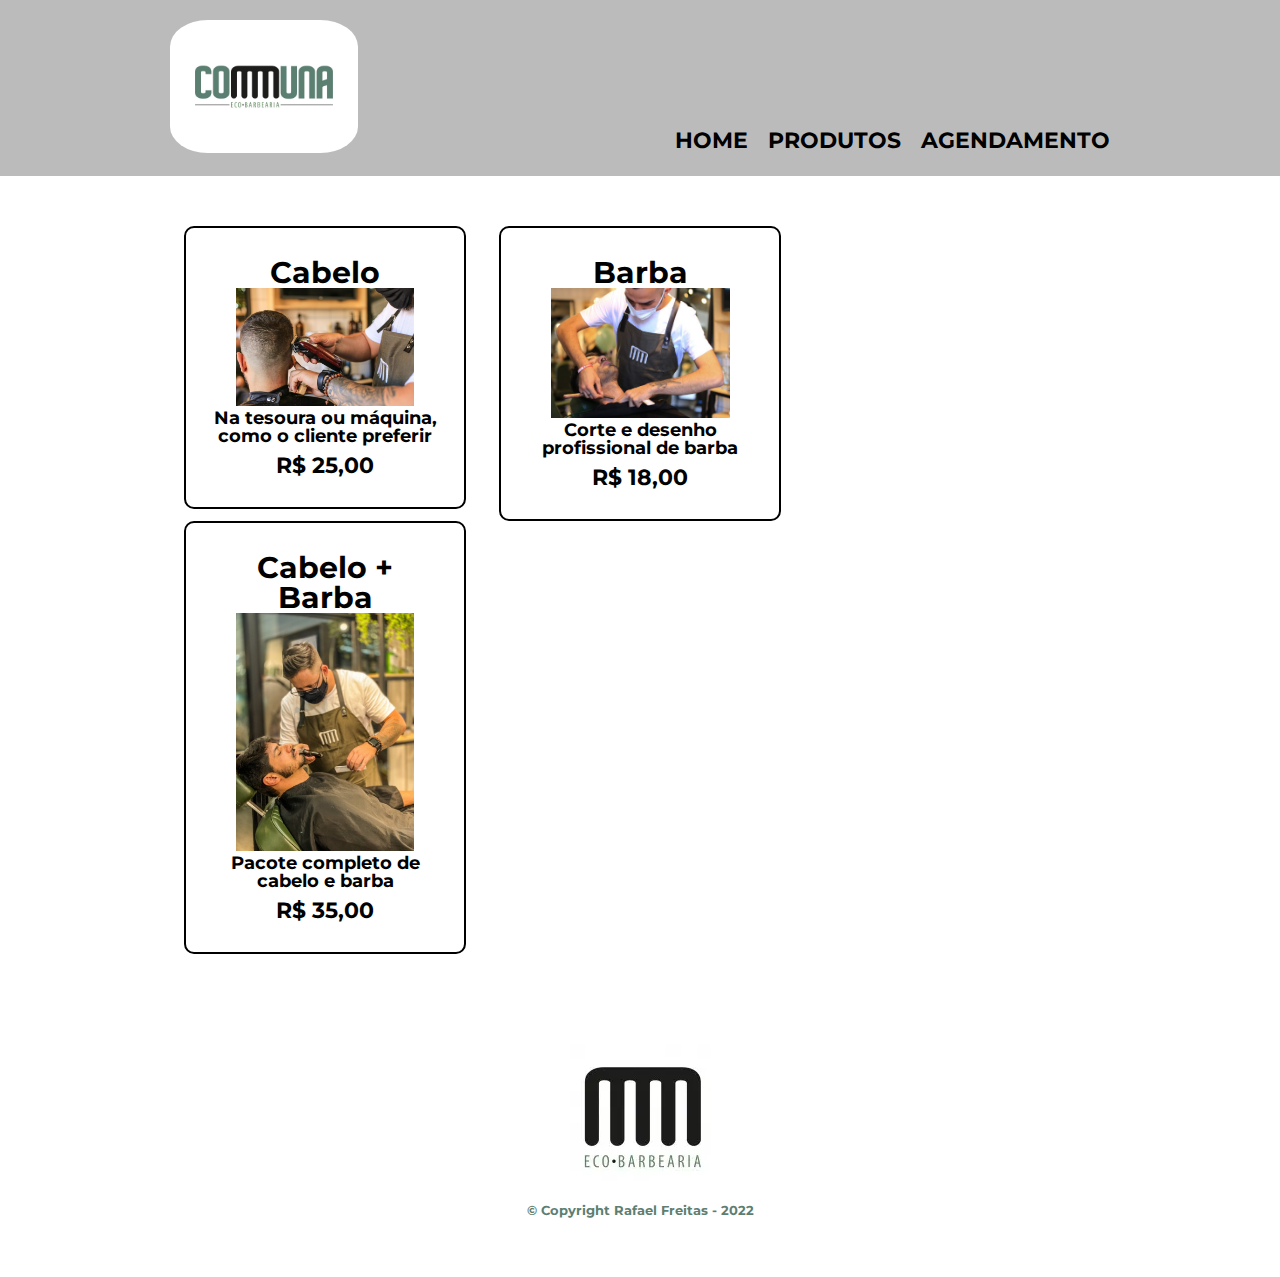
==== produtos.html @ 4d16063d "Added flex box to section 'Sobre a Comuna Ecobarbearia' to improve the position of the text in relat" ====
<!DOCTYPE html>
<html lang="pt-br">
    <head>
        <meta charset="UTF-8">
        <title>Produtos - Comuna Ecobarbearia</title>
        <link rel="stylesheet" href="reset.css">
        <link rel="stylesheet" href="style.css">
        <link rel="preconnect" href="https://fonts.googleapis.com">
        <link rel="preconnect" href="https://fonts.gstatic.com" crossorigin>
        <link href="https://fonts.googleapis.com/css2?family=Montserrat:wght@100&display=swap" rel="stylesheet">
    </head>
    <body>
        <header>
            <div class="caixa">
                <h1><img src="logo-1.jpg" class="logoprincipal"></h1>
                <nav>
                    <ul>
                        <li><a href="index.html">Home</a></li>
                        <li><a href="produtos.html">Produtos</a></li>
                        <li><a href="https://avec.app/comunabarbearia/">Agendamento</a></li>
                    </ul>
                </nav>
            </div>
        </header>

        <main>
            <ul class="produtos">
                <li>
                    <h2>Cabelo</h2>
                    <img src="barbeiro.png" class="produtospic">
                    <p class="produto-descricao">Na tesoura ou máquina, como o cliente preferir</p>
                    <p class="produto-preco">R$ 25,00</p>
                </li>
                <li>
                    <h2>Barba</h2>
                    <img src="barbeiro-3.png" class="produtospic"> 
                    <p class="produto-descricao">Corte e desenho profissional de barba</p>
                    <p class="produto-preco">R$ 18,00</p>
                </li>
                <li>
                    <h2>Cabelo + Barba</h2>
                    <img src="barbeiro-2.png" class="produtospic">
                    <p class="produto-descricao">Pacote completo de cabelo e barba</p>
                    <p class="produto-preco">R$ 35,00</p>
                </li>
            </ul>
        </main>
        <footer>
            <img src="logo-2.png">
            <p class="copyright">&copy; Copyright Rafael Freitas - 2022</p>
        </footer>
    </body>
</html>
---- style.css ----
body {
    font-family: 'Montserrat', sans-serif;
    font-weight: bolder;
}

header {
    background-color: #BBBBBB;
    padding: 20px 0;
}

.caixa{
    position: relative;
    width: 940px;
    margin: 0 auto;
}

.logoprincipal {
    width: 20%;
    border-radius: 20%;
}

nav {
    position: absolute;
    top: 110px;
    right: 0px;
}

nav li{
    display: inline;
    margin: 0 0 0 15px;
}

nav a{
    text-transform: uppercase;
    color: #000000;
    font-weight: bold;
    font-size: 22px;
    text-decoration: none;
}

nav a:hover{
    color: #C78C19;
    text-decoration: underline;
}

.produtos{
    width: 940px;
    margin: 0 auto;
    padding: 50px 0;
}

.produtospic {
    width: 75%;
}

.produtos li{
    display: inline-block;
    text-align: center;
    width: 30%;
    vertical-align: top;
    margin: 0 1.5%;
    padding: 30px 20px;
    box-sizing: border-box;
    border: 2px solid #000000;
    border-radius: 10px;
}

.produtos li:hover{
    border-color: #C78C19;
}

.produtos li:active{
    border-color: #088C19;
}

.produtos li:hover h2{
    font-size: 34px;
}

.produtos h2{
    font-size: 30px;
    font-weight: bold;
}

.produto-descricao{
    font-size: 18px;
}

.produto-preco{
    font-size: 22px;
    font-weight: bold;
    margin-top: 10px;
}

footer {
    text-align: center;
    background: url(bg.jpg);
    padding: 40px 0;
}

.copyright {
    color: #5d7e71;
    font-size: 13px;
    margin: 20px 0;
}

form {
    margin: 40px 0;
}

form label, form legend {
    display: block;
    font-size: 20px;
    margin: 0 0 10px;
}

.input-padrao {
    display: block;
    margin: 0 0 20px;
    padding: 10px 25px;
    width: 50%;
}

.checkbox {
    margin: 20px 0;
}

.enviar {
    width: 40%;
    padding: 15px 0;
    background: grey;
    color: white;
    font-weight: bold;
    font-size: 18px;
    border: none;
    border-radius: 5px;
    transition: 1s all;
    cursor: pointer;
}

.enviar:hover {
    background: darkslategrey;
    transform: scale(1.1);
}

table {
    margin: 20px 0 40px;
}

thead {
    background: grey;
    color: white;
    font-weight: bold;
    text-align: center;
}

td, th {
    border: 1px solid black;
    padding: 8px 15px;
}

/*css da página inicial */

.banner {
    width: 100%;
}

.titulo-principal {
    text-align: center;
    font-size: 2em;
    margin: 0 0 1em;
    clear: left;
}

.titulo-principal:first-letter{
    font-weight: bold;
}

.principal {
    padding: 3em 0;
    background-color: #FEFEFE;
    width: 940px;
    margin: 0 auto;
}

.flex-container{
    display: flex;
    align-items: center;
}

.principal p {
    margin: 0 0 1em;
}

.principal strong {
    font-weight: bold;
}

.principal em {
    font-style: italic;
}

.utensilios {
    width: 300px;
    float: left;
    margin: 0 20px 20px 0;
}

.mapa {
    padding: 3em 0;
    background: linear-gradient(#FEFEFE, #888888);
} 

.mapa-conteudo {
    width: 940px;
    margin: 0 auto;
}

.beneficios {
    padding: 3em 0;
    background: #888888;
}

.conteudo-beneficios {
    width: 640px;
    margin: 0 auto;
}

.lista-beneficios {
    width: 40%;
    display: inline-block;
    vertical-align: top;
}

.itens {
    line-height: 1.5;
}

.itens:before {
    content: "✓";
}

.imagem-beneficios {
    width: 60%;
}

.mapa p {
    margin: 0 0 2em 0;
    text-align: center;
}

.video {
    width: 250px;
    margin: 2em auto;
}
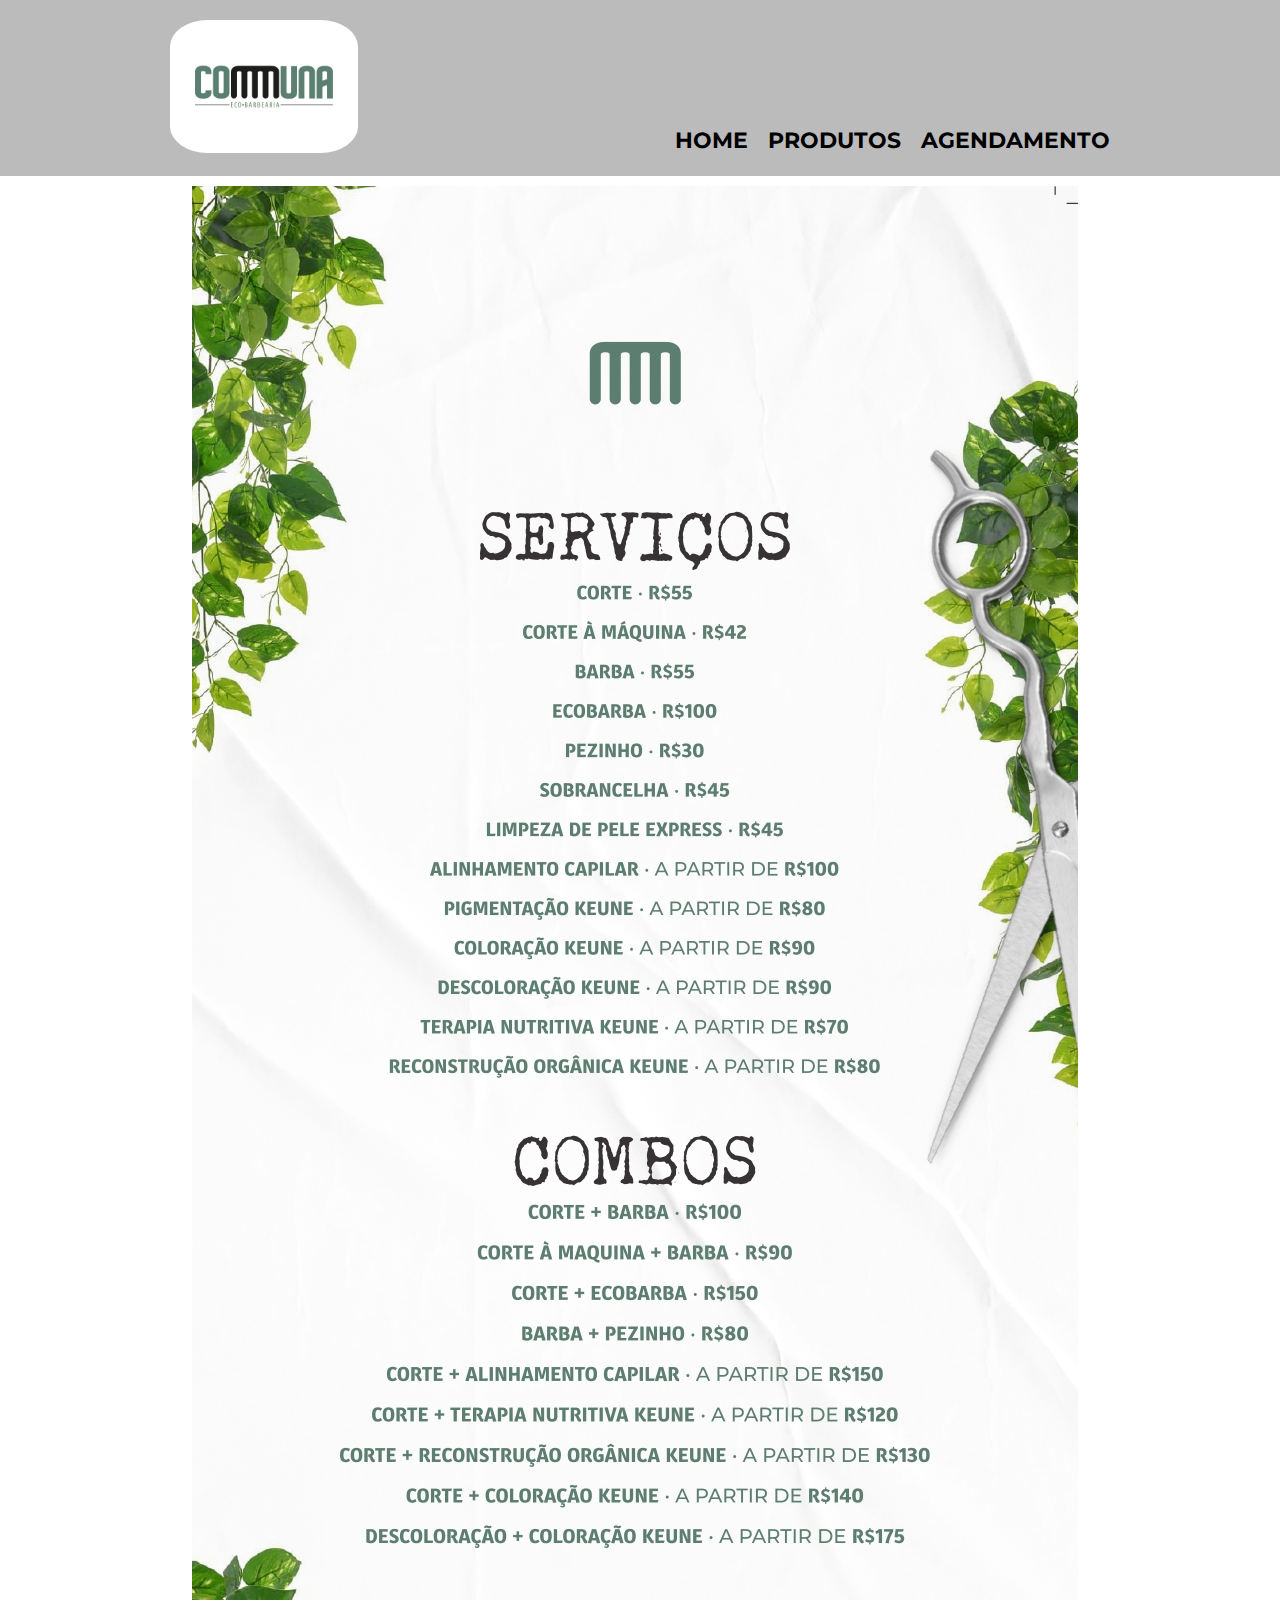
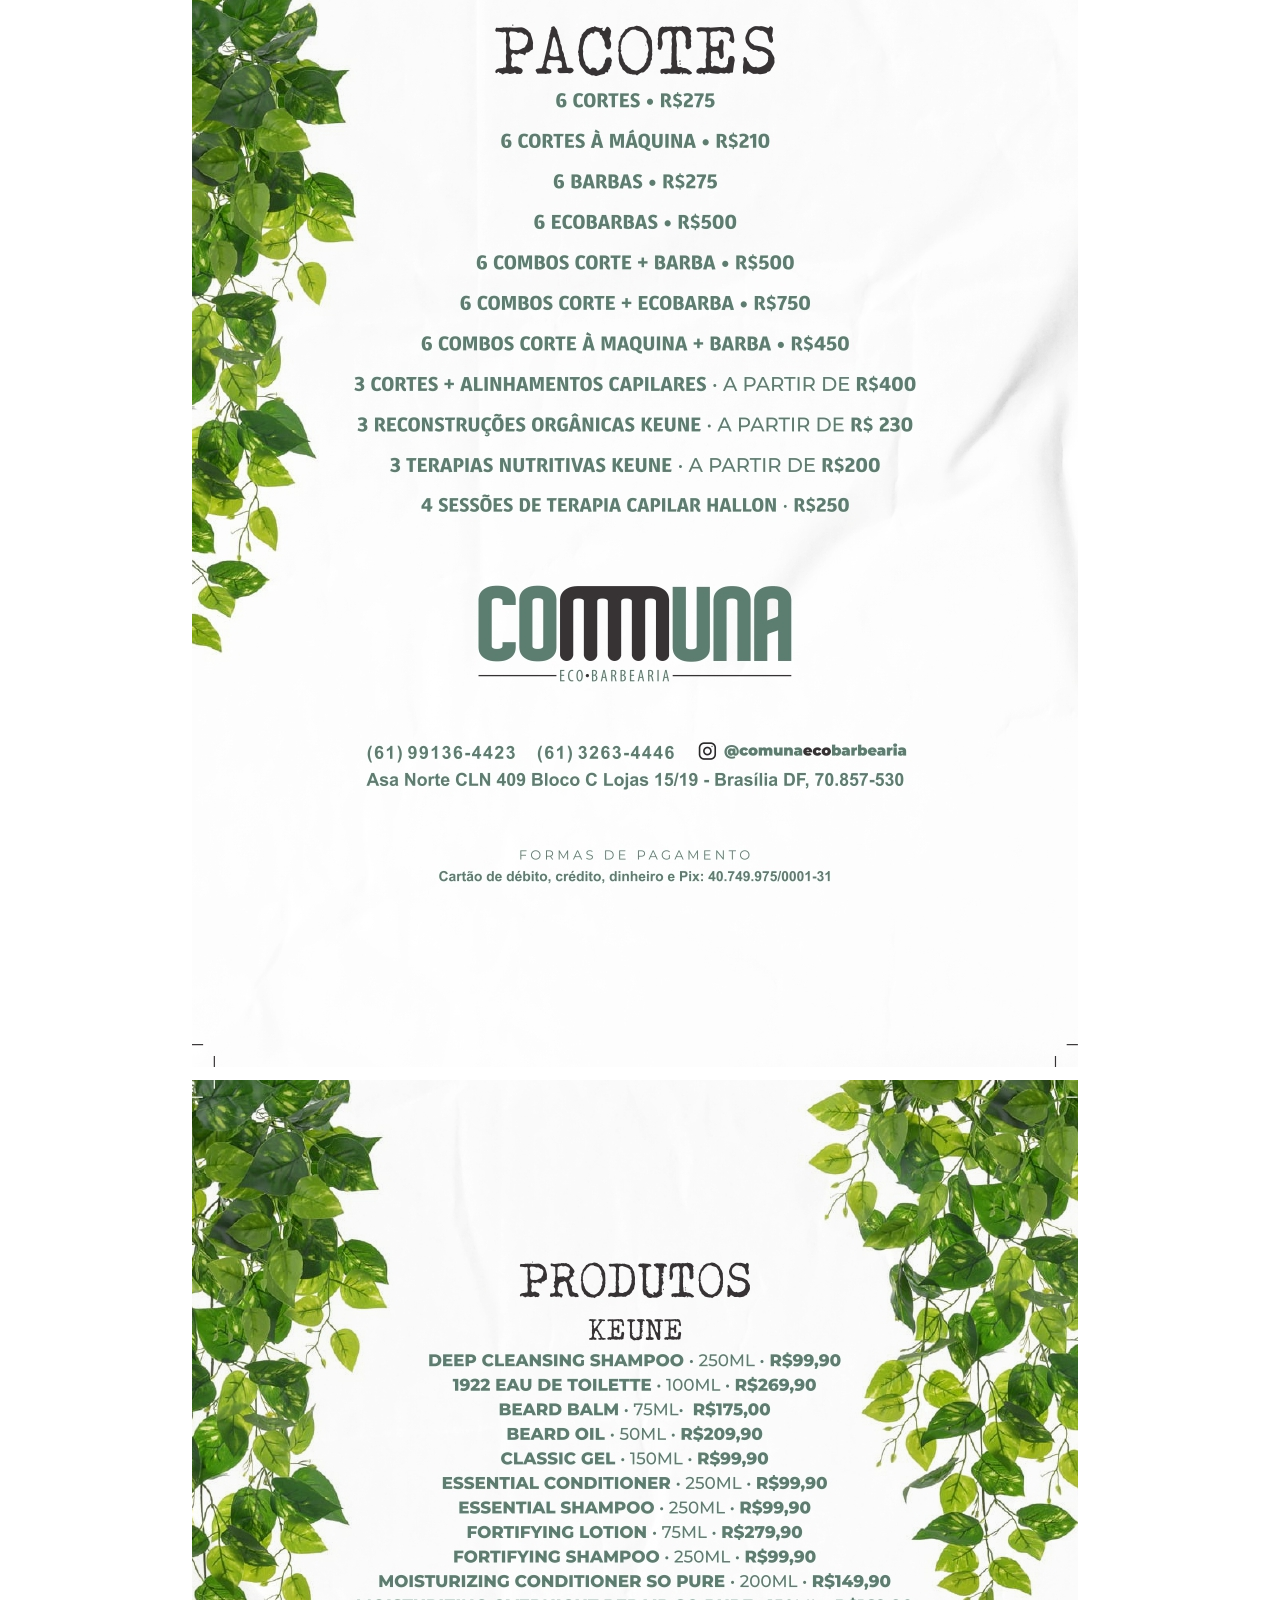
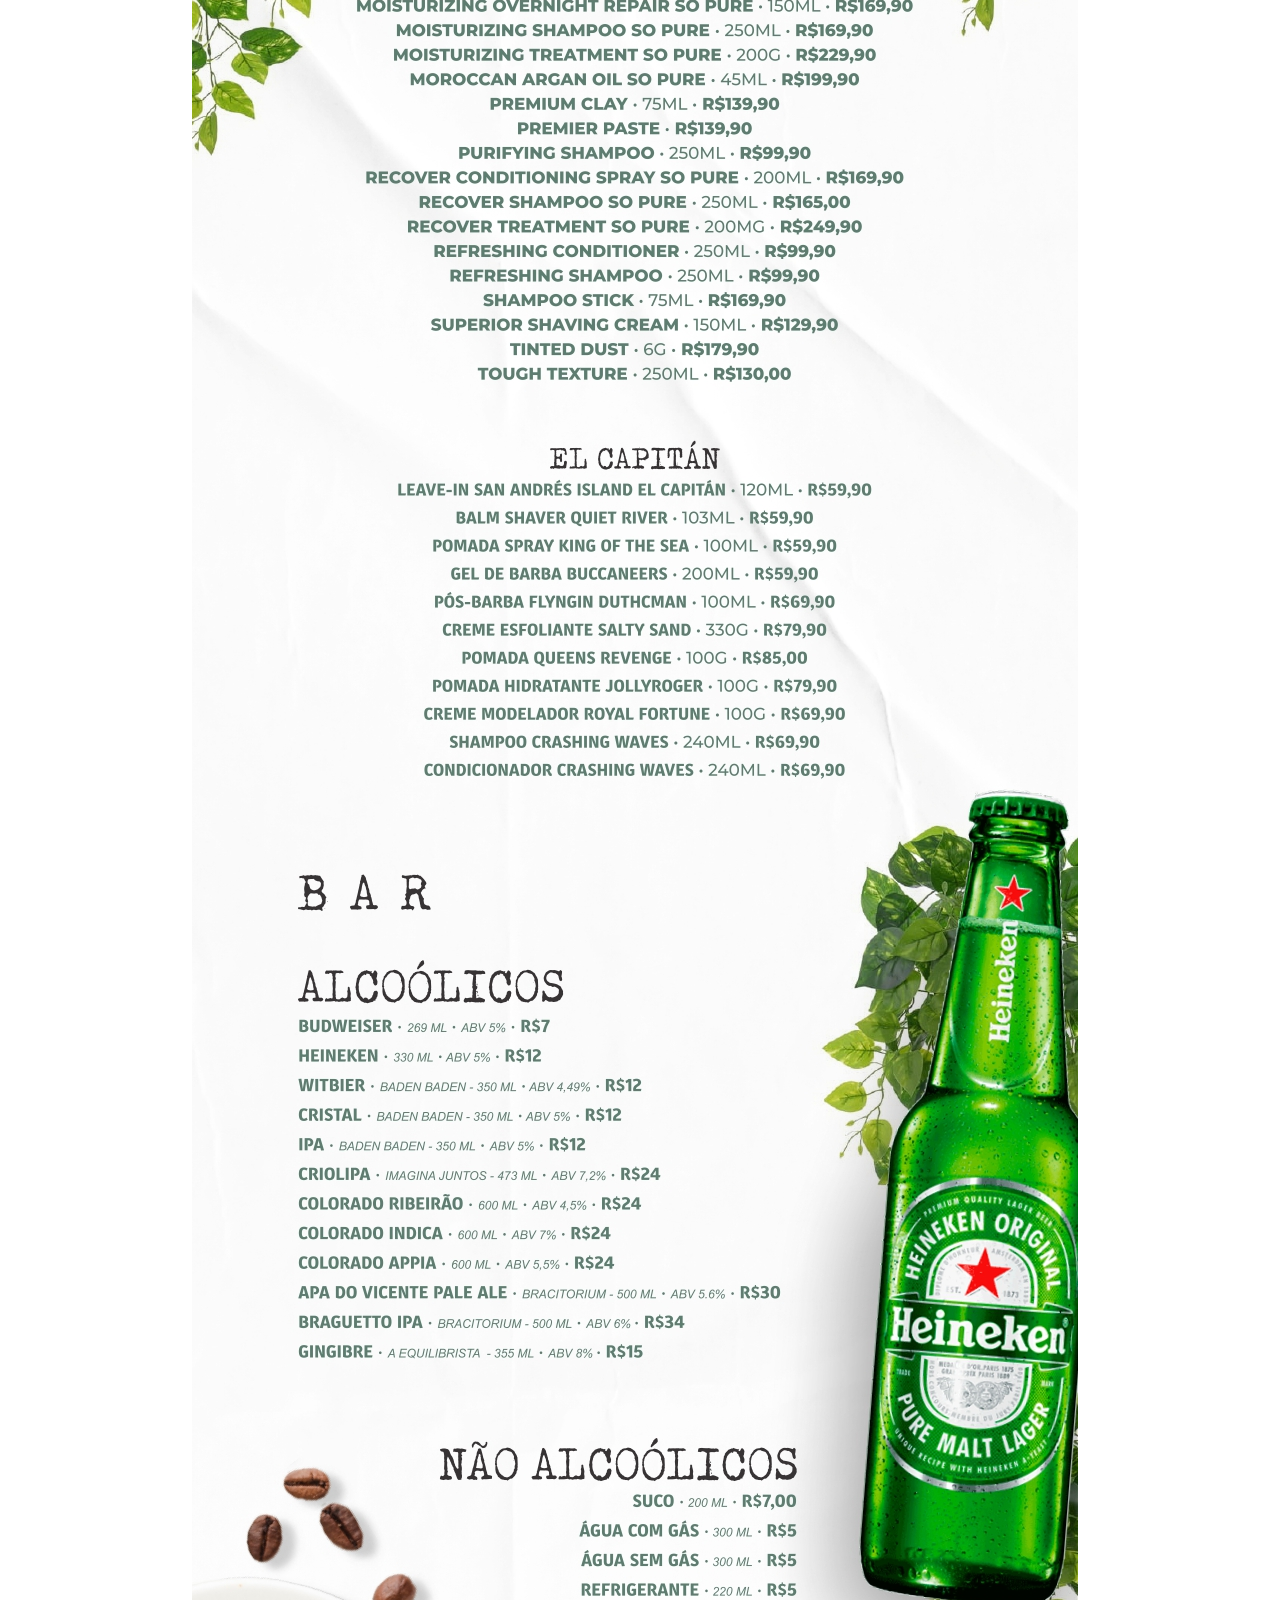
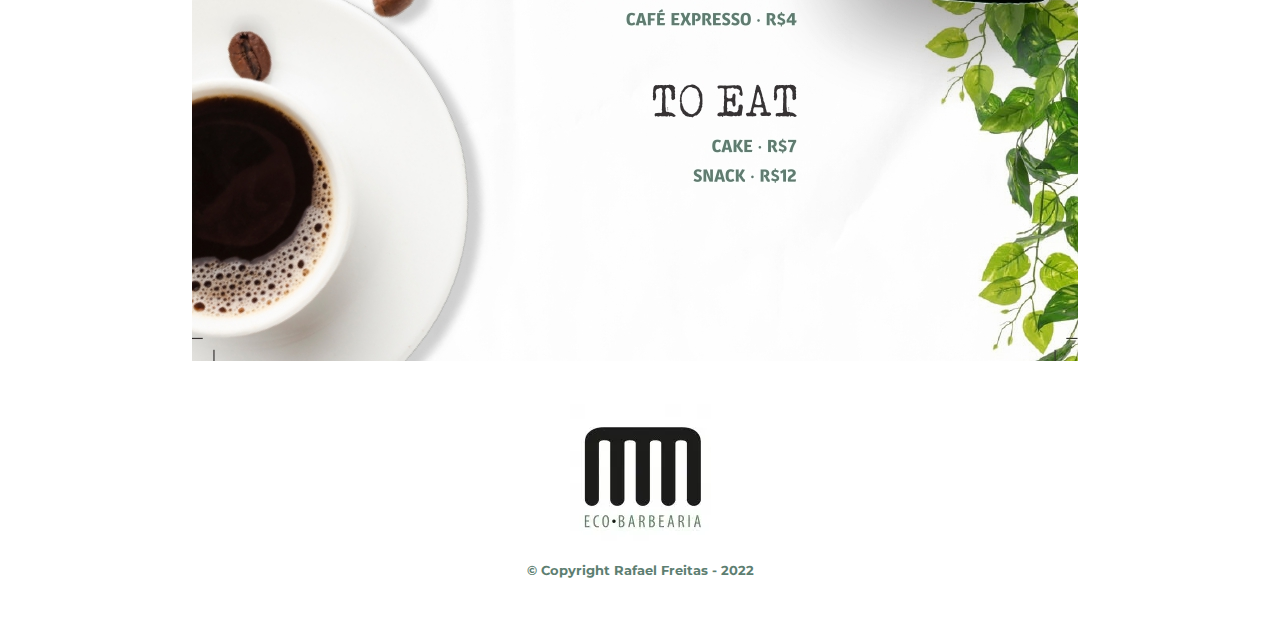
==== commit e9496513: "Added product list to produtos.html and icon to both pages" ====
--- a/produtos.html
+++ b/produtos.html
@@ -1,53 +1,35 @@
 <!DOCTYPE html>
-<html lang="pt-br">
-    <head>
-        <meta charset="UTF-8">
-        <title>Produtos - Comuna Ecobarbearia</title>
-        <link rel="stylesheet" href="reset.css">
-        <link rel="stylesheet" href="style.css">
-        <link rel="preconnect" href="https://fonts.googleapis.com">
-        <link rel="preconnect" href="https://fonts.gstatic.com" crossorigin>
-        <link href="https://fonts.googleapis.com/css2?family=Montserrat:wght@100&display=swap" rel="stylesheet">
-    </head>
-    <body>
-        <header>
-            <div class="caixa">
-                <h1><img src="logo-1.jpg" class="logoprincipal"></h1>
-                <nav>
-                    <ul>
-                        <li><a href="index.html">Home</a></li>
-                        <li><a href="produtos.html">Produtos</a></li>
-                        <li><a href="https://avec.app/comunabarbearia/">Agendamento</a></li>
-                    </ul>
-                </nav>
-            </div>
-        </header>
-
-        <main>
-            <ul class="produtos">
-                <li>
-                    <h2>Cabelo</h2>
-                    <img src="barbeiro.png" class="produtospic">
-                    <p class="produto-descricao">Na tesoura ou máquina, como o cliente preferir</p>
-                    <p class="produto-preco">R$ 25,00</p>
-                </li>
-                <li>
-                    <h2>Barba</h2>
-                    <img src="barbeiro-3.png" class="produtospic"> 
-                    <p class="produto-descricao">Corte e desenho profissional de barba</p>
-                    <p class="produto-preco">R$ 18,00</p>
-                </li>
-                <li>
-                    <h2>Cabelo + Barba</h2>
-                    <img src="barbeiro-2.png" class="produtospic">
-                    <p class="produto-descricao">Pacote completo de cabelo e barba</p>
-                    <p class="produto-preco">R$ 35,00</p>
-                </li>
-            </ul>
-        </main>
-        <footer>
-            <img src="logo-2.png">
-            <p class="copyright">&copy; Copyright Rafael Freitas - 2022</p>
-        </footer>
-    </body>
+    <html lang="pt-br">
+        <head>
+            <meta charset="UTF-8">
+            <link rel="stylesheet" href="reset.css">
+            <link rel="stylesheet" href="style.css">
+            <title>Produtos - Comuna Ecobarbearia</title>
+            <link rel="icon" href="logo-3.jpg">
+            <link rel="preconnect" href="https://fonts.googleapis.com">
+            <link rel="preconnect" href="https://fonts.gstatic.com" crossorigin>
+            <link href="https://fonts.googleapis.com/css2?family=Montserrat:wght@100&display=swap" rel="stylesheet">
+        </head>
+        <body>
+            <header>
+                <div class="caixa">
+                    <h1><img src="logo-1.jpg" class="logoprincipal"></h1>
+                    <nav>
+                        <ul>
+                            <li><a href="index.html">Home</a></li>
+                            <li><a href="produtos.html">Produtos</a></li>
+                            <li><a href="https://avec.app/comunabarbearia/">Agendamento</a></li>
+                        </ul>
+                    </nav>
+                </div>
+            </header>
+            <main>
+                <img src="CARDAPIO-COMUNA1.jpg" class="productlist">
+                <img src="CARDAPIO-COMUNA2.jpg" class="productlist">
+            </main>
+            <footer>
+                <img src="logo-2.png">
+                <p class="copyright">&copy; Copyright Rafael Freitas - 2022</p>
+            </footer>
+        </body>
 </html>--- a/style.css
+++ b/style.css
@@ -41,6 +41,12 @@
 nav a:hover{
     color: #C78C19;
     text-decoration: underline;
+}
+
+.productlist {
+    margin-left: 15%;
+    margin-right: 15%;
+    margin-top: 10px;
 }
 
 .produtos{
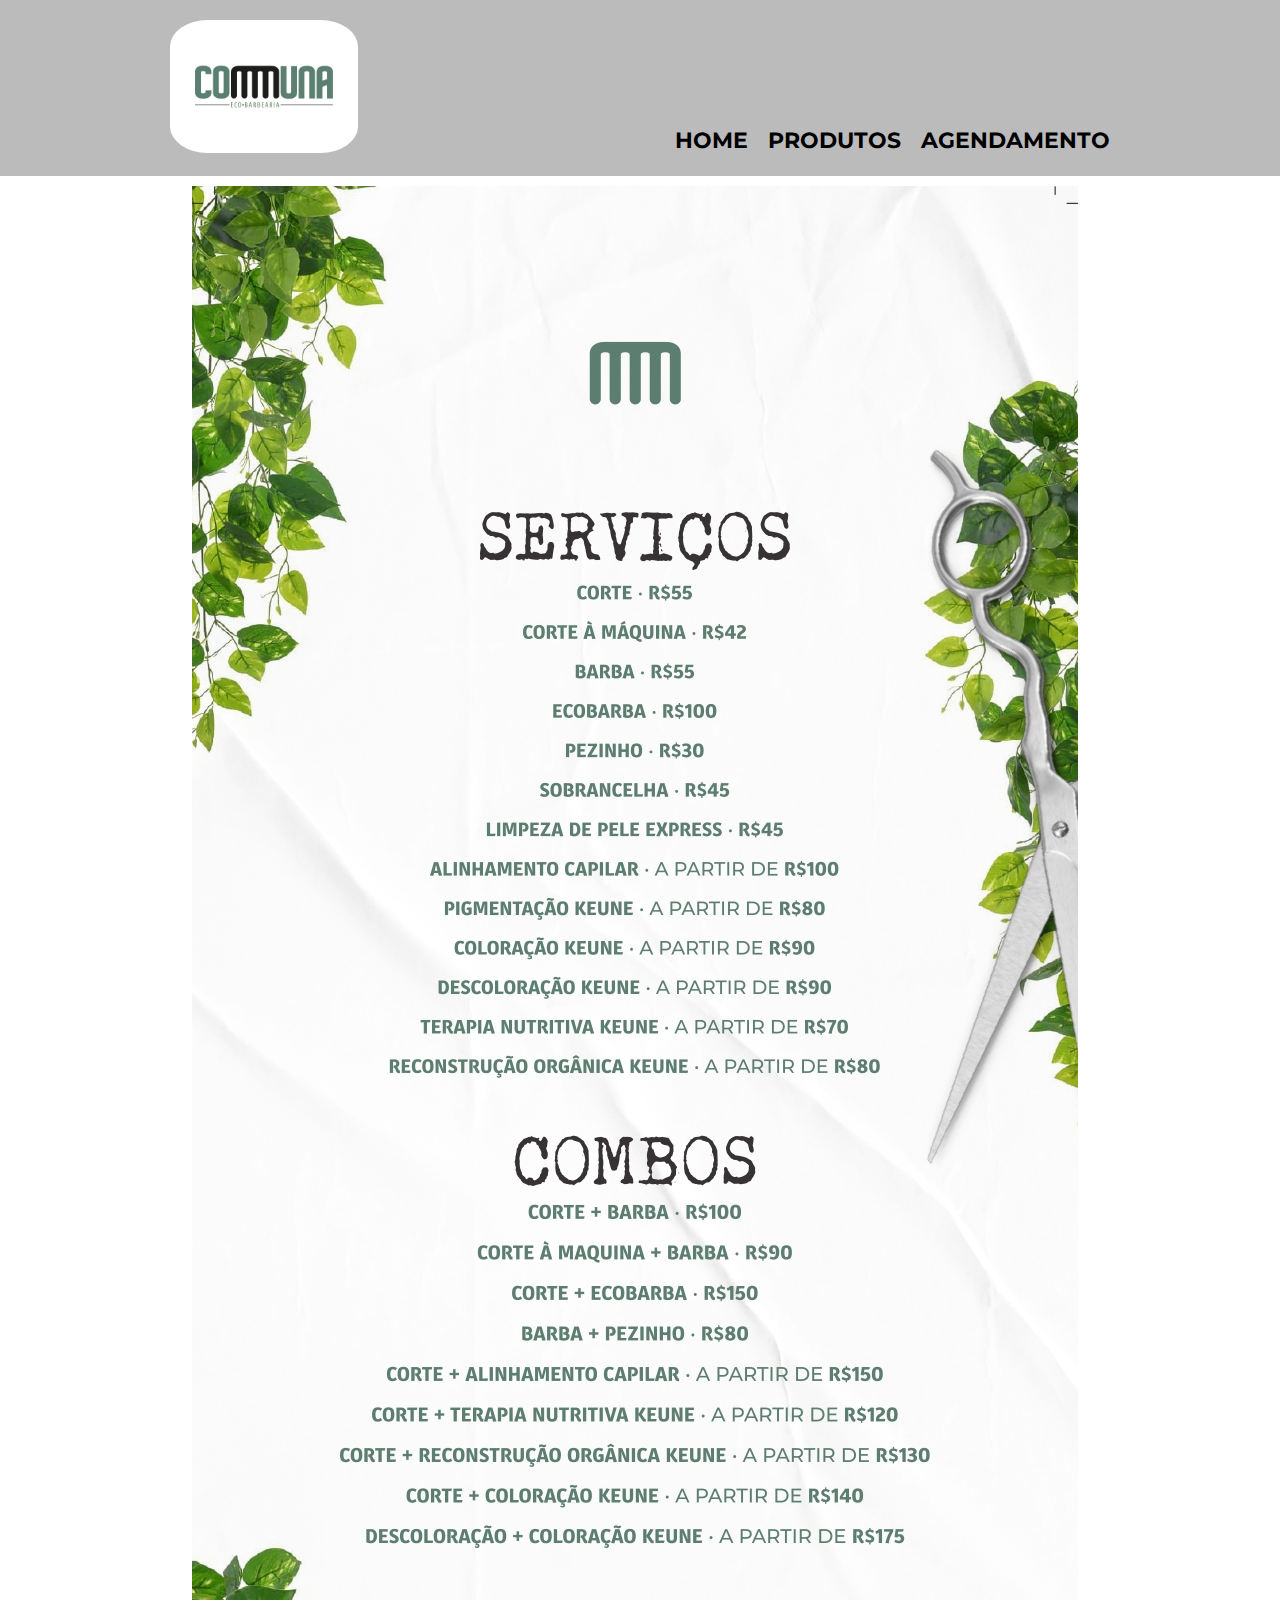
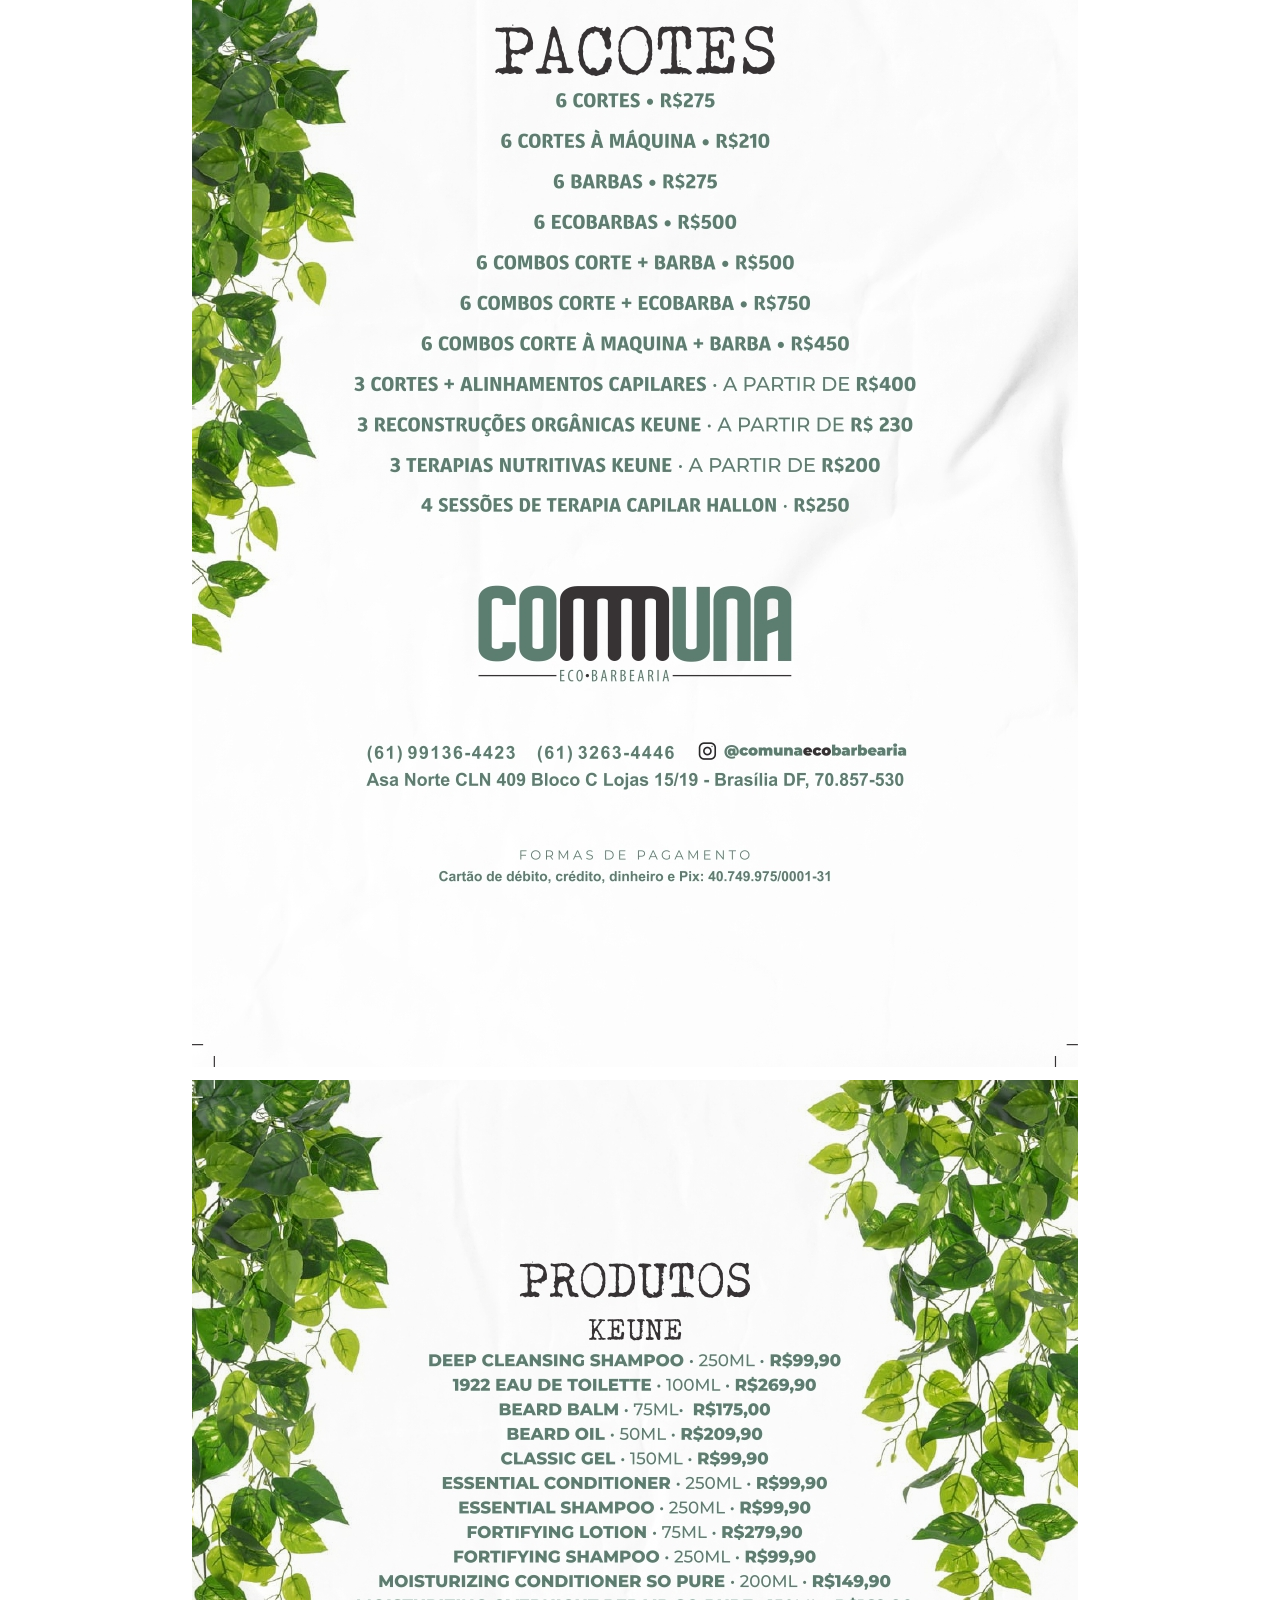
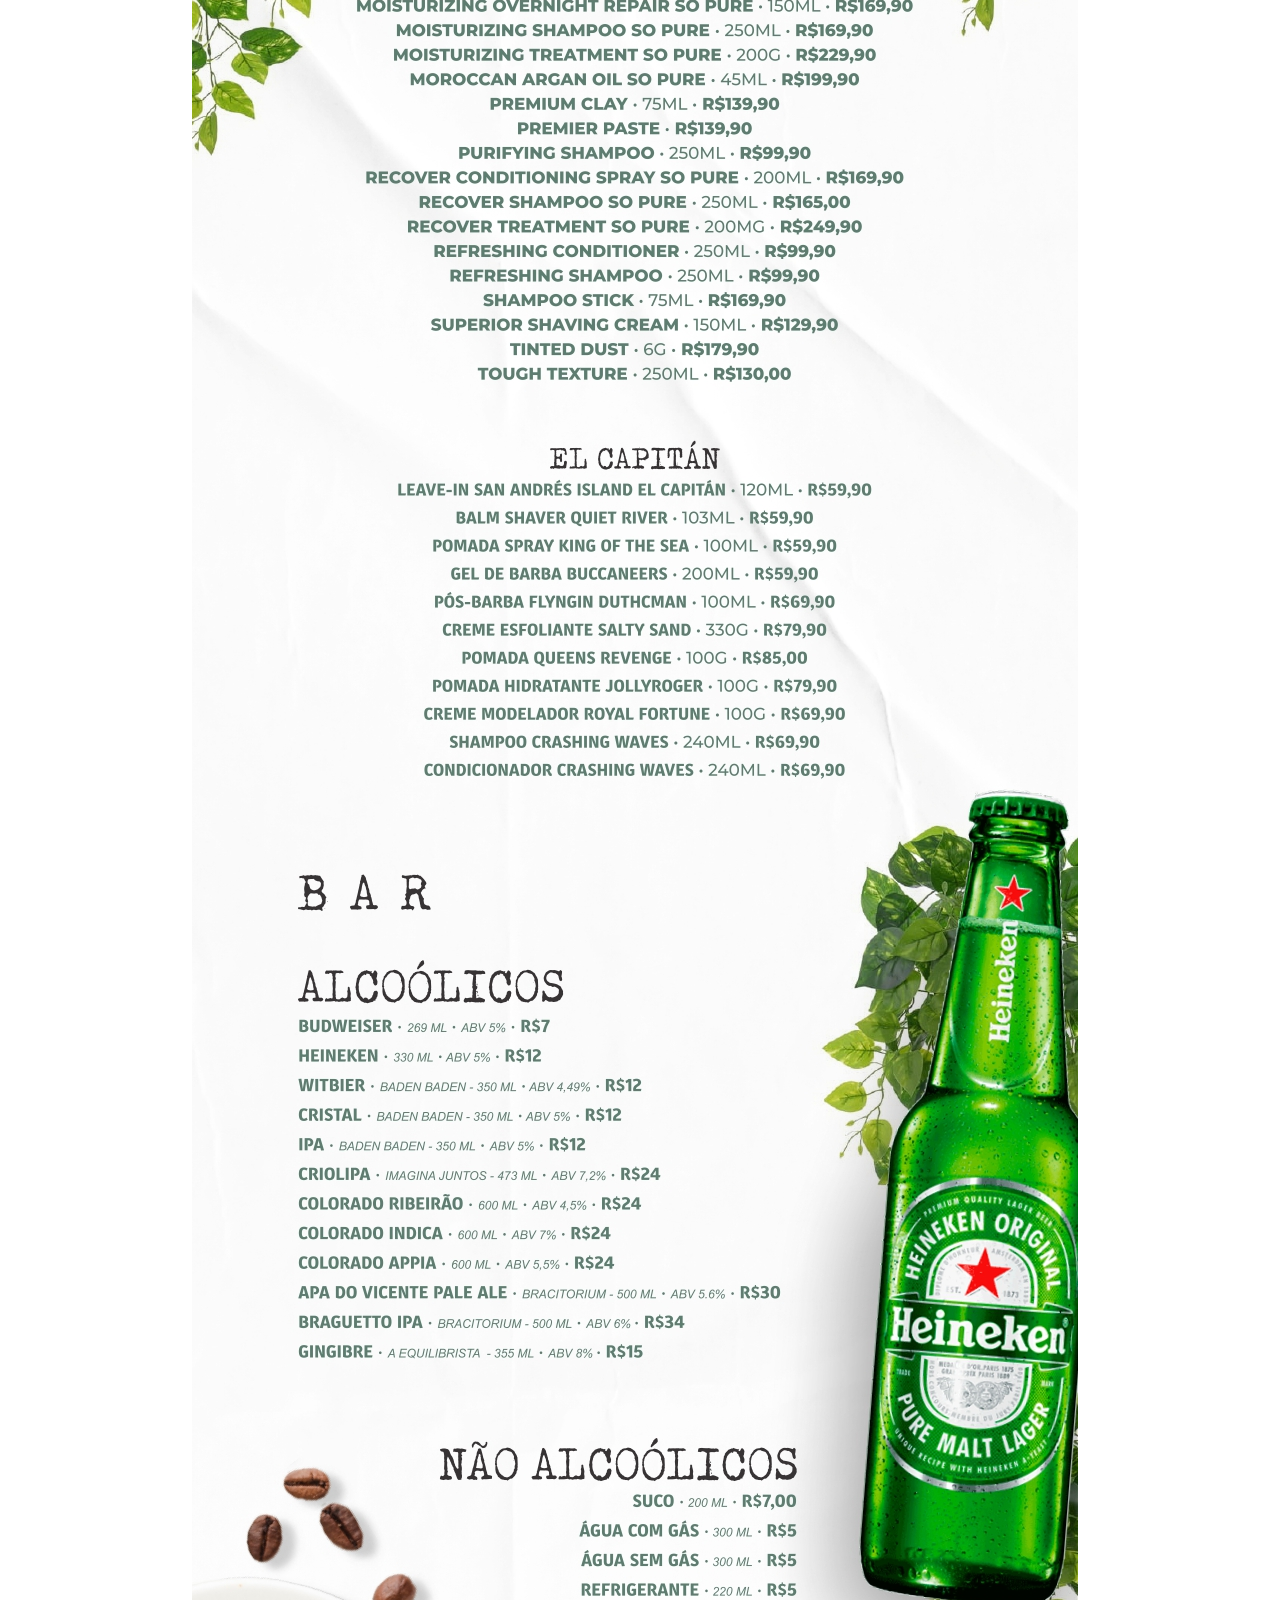
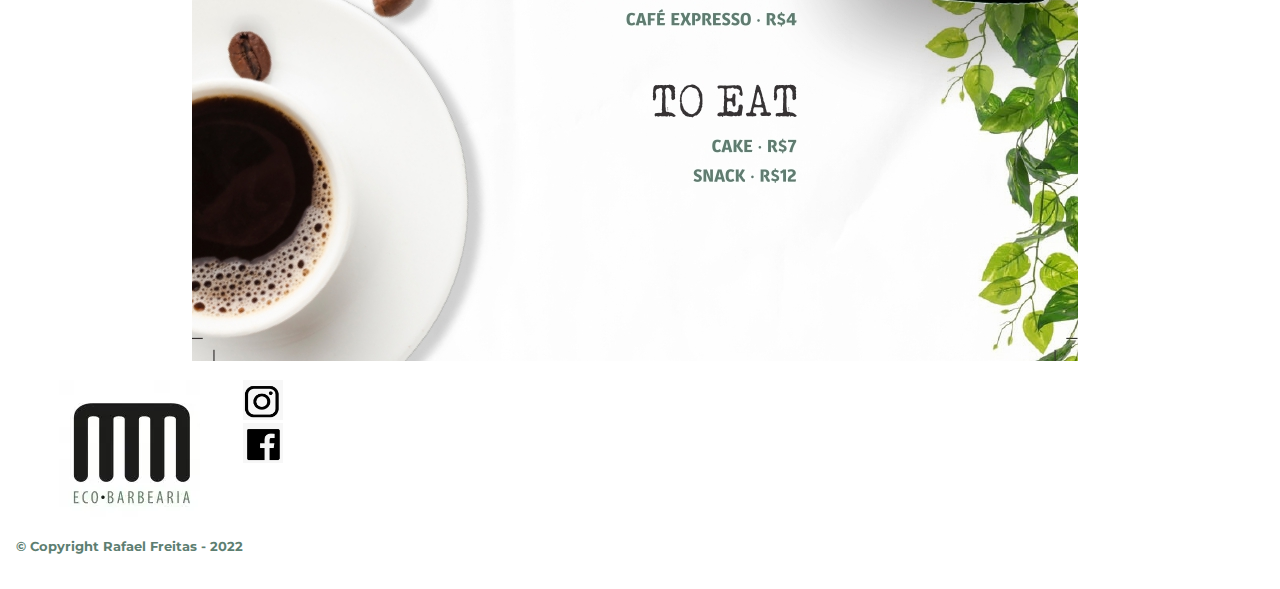
==== commit de0e69fd: "Modified footer adding facebook and instagram icons and positioned everything in the left corner bec" ====
--- a/produtos.html
+++ b/produtos.html
@@ -27,9 +27,17 @@
                 <img src="CARDAPIO-COMUNA1.jpg" class="productlist">
                 <img src="CARDAPIO-COMUNA2.jpg" class="productlist">
             </main>
-            <footer>
-                <img src="logo-2.png">
-                <p class="copyright">&copy; Copyright Rafael Freitas - 2022</p>
+            <footer class="social-footer">
+                <div class="social-footer-left">
+                    <img src="logo-2.png">
+                    <p class="copyright">© Copyright Rafael Freitas - 2022
+                </div>
+                <div class="social-footer-icons">
+                  <ul class="menu simple">
+                    <li><a href="https://www.instagram.com/comunaecobarbearia/"><img src="instagram.png" class="instagram"></a></li>
+                    <li><a href="https://www.facebook.com/comunaecobarbearia"><img src="facebook.png" class="facebook"></a></li>
+                  </ul>
+                </div>
             </footer>
         </body>
 </html>--- a/style.css
+++ b/style.css
@@ -49,59 +49,26 @@
     margin-top: 10px;
 }
 
-.produtos{
-    width: 940px;
-    margin: 0 auto;
-    padding: 50px 0;
+footer {
+    text-align: center;
+    padding: 40px 0;
+    background: #ffffff;
 }
 
-.produtospic {
-    width: 75%;
+.social-footer {
+    padding: 1rem;
+    background: #ffffff;
+    display: flex;
+}
+  
+.instagram {
+    height: 40px;
+    width: 40px;
 }
 
-.produtos li{
-    display: inline-block;
-    text-align: center;
-    width: 30%;
-    vertical-align: top;
-    margin: 0 1.5%;
-    padding: 30px 20px;
-    box-sizing: border-box;
-    border: 2px solid #000000;
-    border-radius: 10px;
-}
-
-.produtos li:hover{
-    border-color: #C78C19;
-}
-
-.produtos li:active{
-    border-color: #088C19;
-}
-
-.produtos li:hover h2{
-    font-size: 34px;
-}
-
-.produtos h2{
-    font-size: 30px;
-    font-weight: bold;
-}
-
-.produto-descricao{
-    font-size: 18px;
-}
-
-.produto-preco{
-    font-size: 22px;
-    font-weight: bold;
-    margin-top: 10px;
-}
-
-footer {
-    text-align: center;
-    background: url(bg.jpg);
-    padding: 40px 0;
+.facebook {
+    height: 40px;
+    width: 40px;
 }
 
 .copyright {
@@ -118,39 +85,6 @@
     display: block;
     font-size: 20px;
     margin: 0 0 10px;
-}
-
-.input-padrao {
-    display: block;
-    margin: 0 0 20px;
-    padding: 10px 25px;
-    width: 50%;
-}
-
-.checkbox {
-    margin: 20px 0;
-}
-
-.enviar {
-    width: 40%;
-    padding: 15px 0;
-    background: grey;
-    color: white;
-    font-weight: bold;
-    font-size: 18px;
-    border: none;
-    border-radius: 5px;
-    transition: 1s all;
-    cursor: pointer;
-}
-
-.enviar:hover {
-    background: darkslategrey;
-    transform: scale(1.1);
-}
-
-table {
-    margin: 20px 0 40px;
 }
 
 thead {
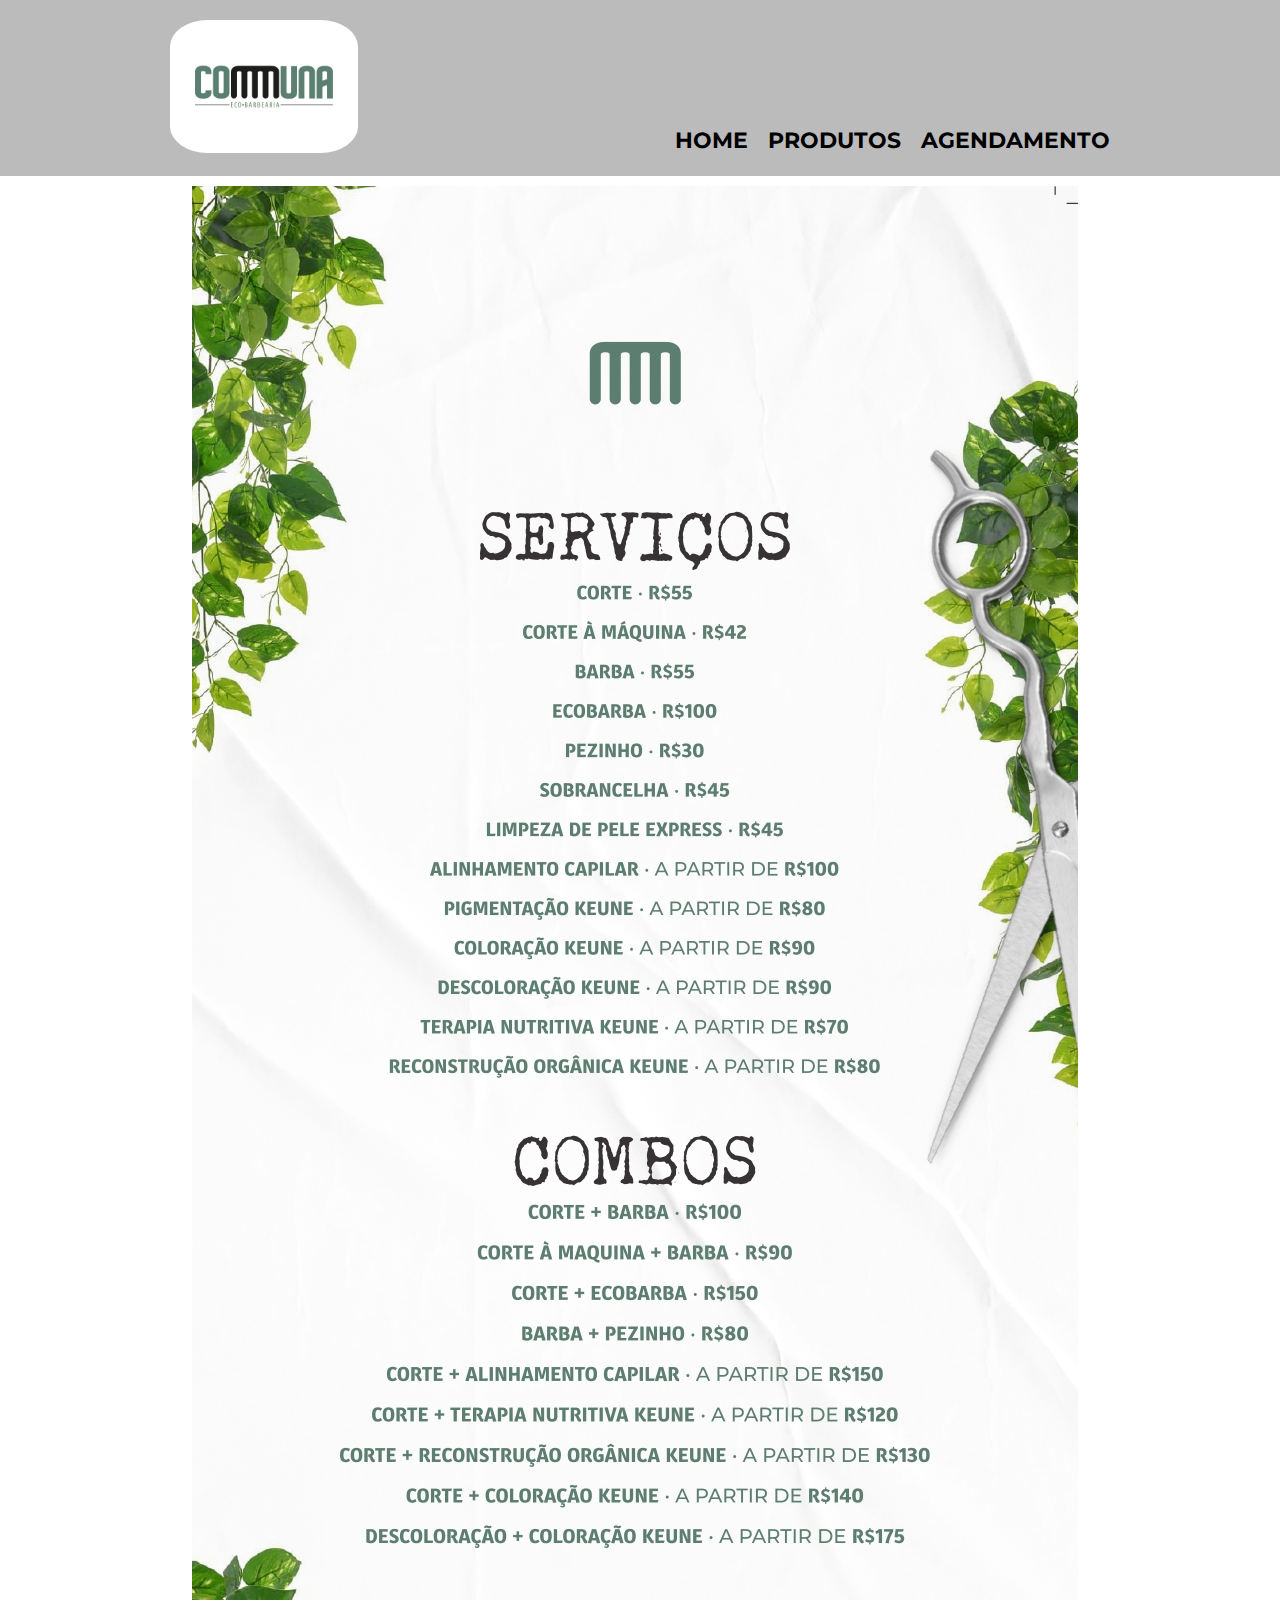
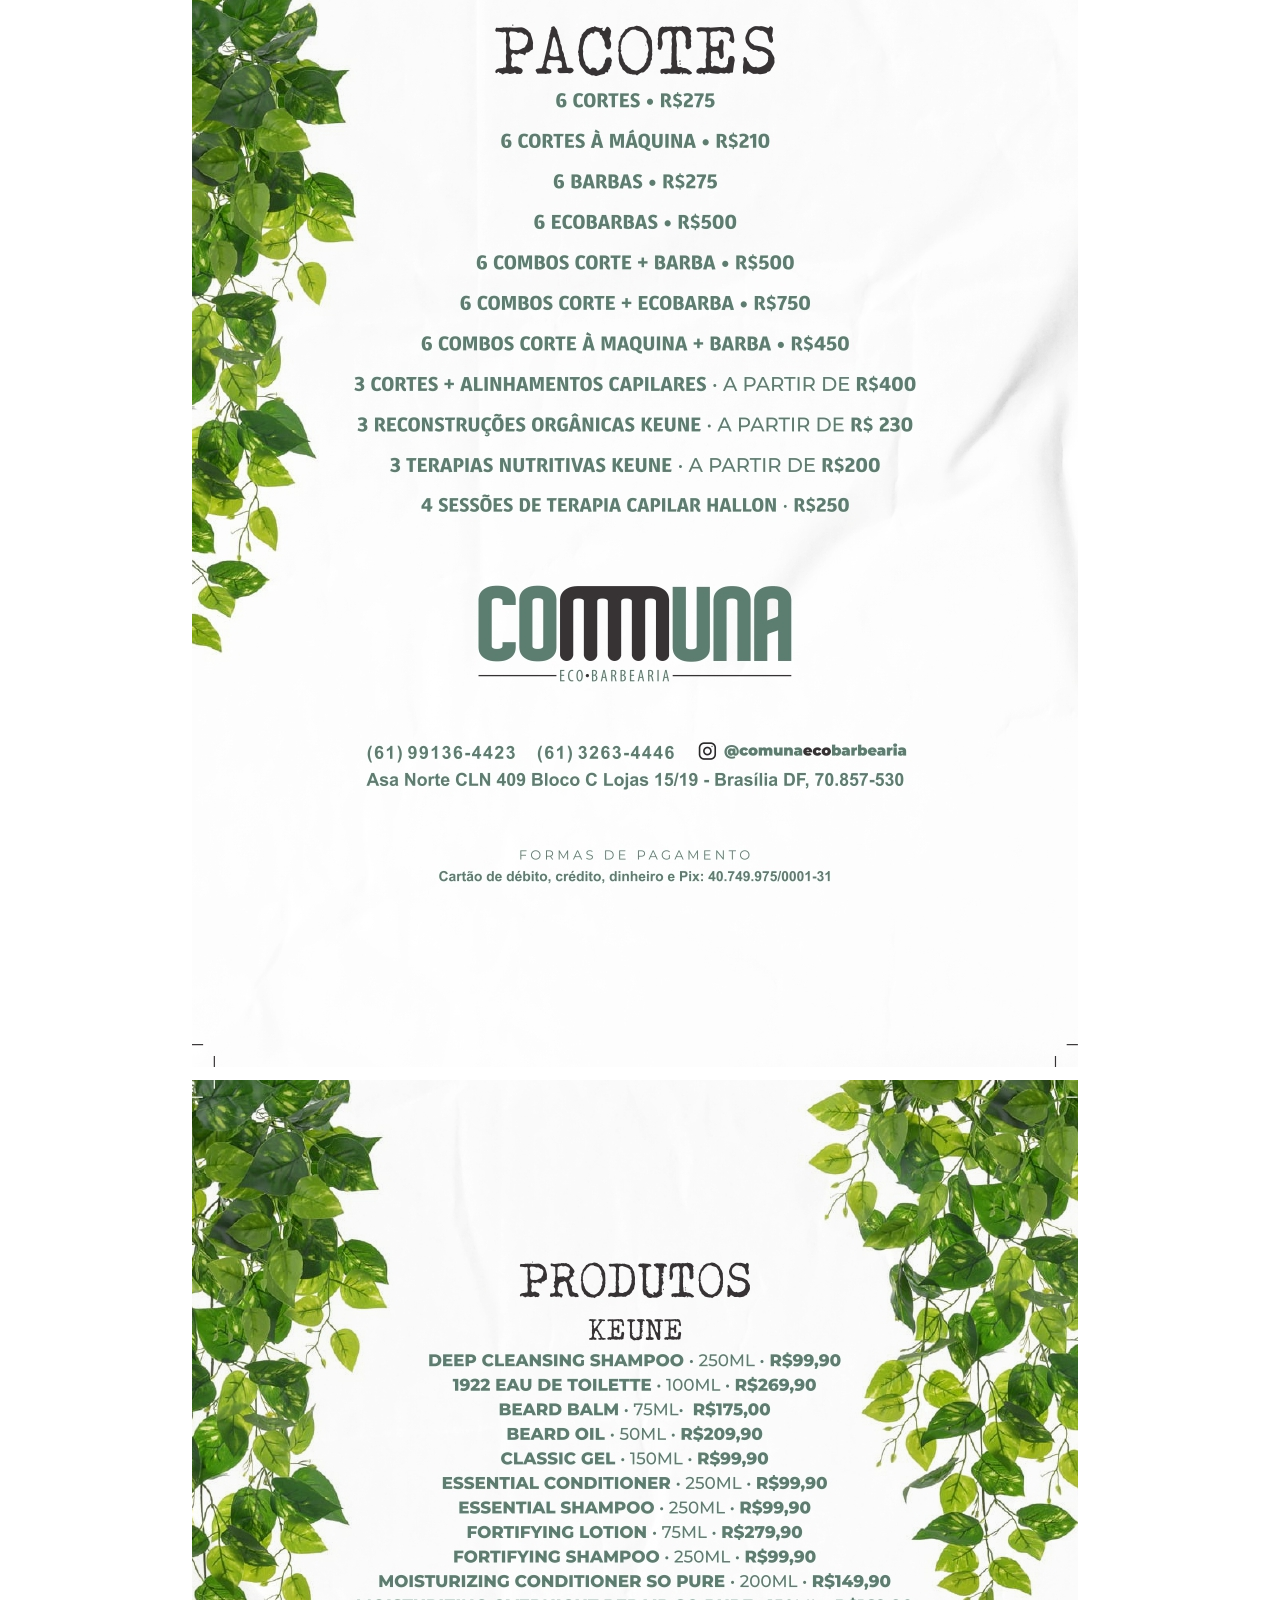
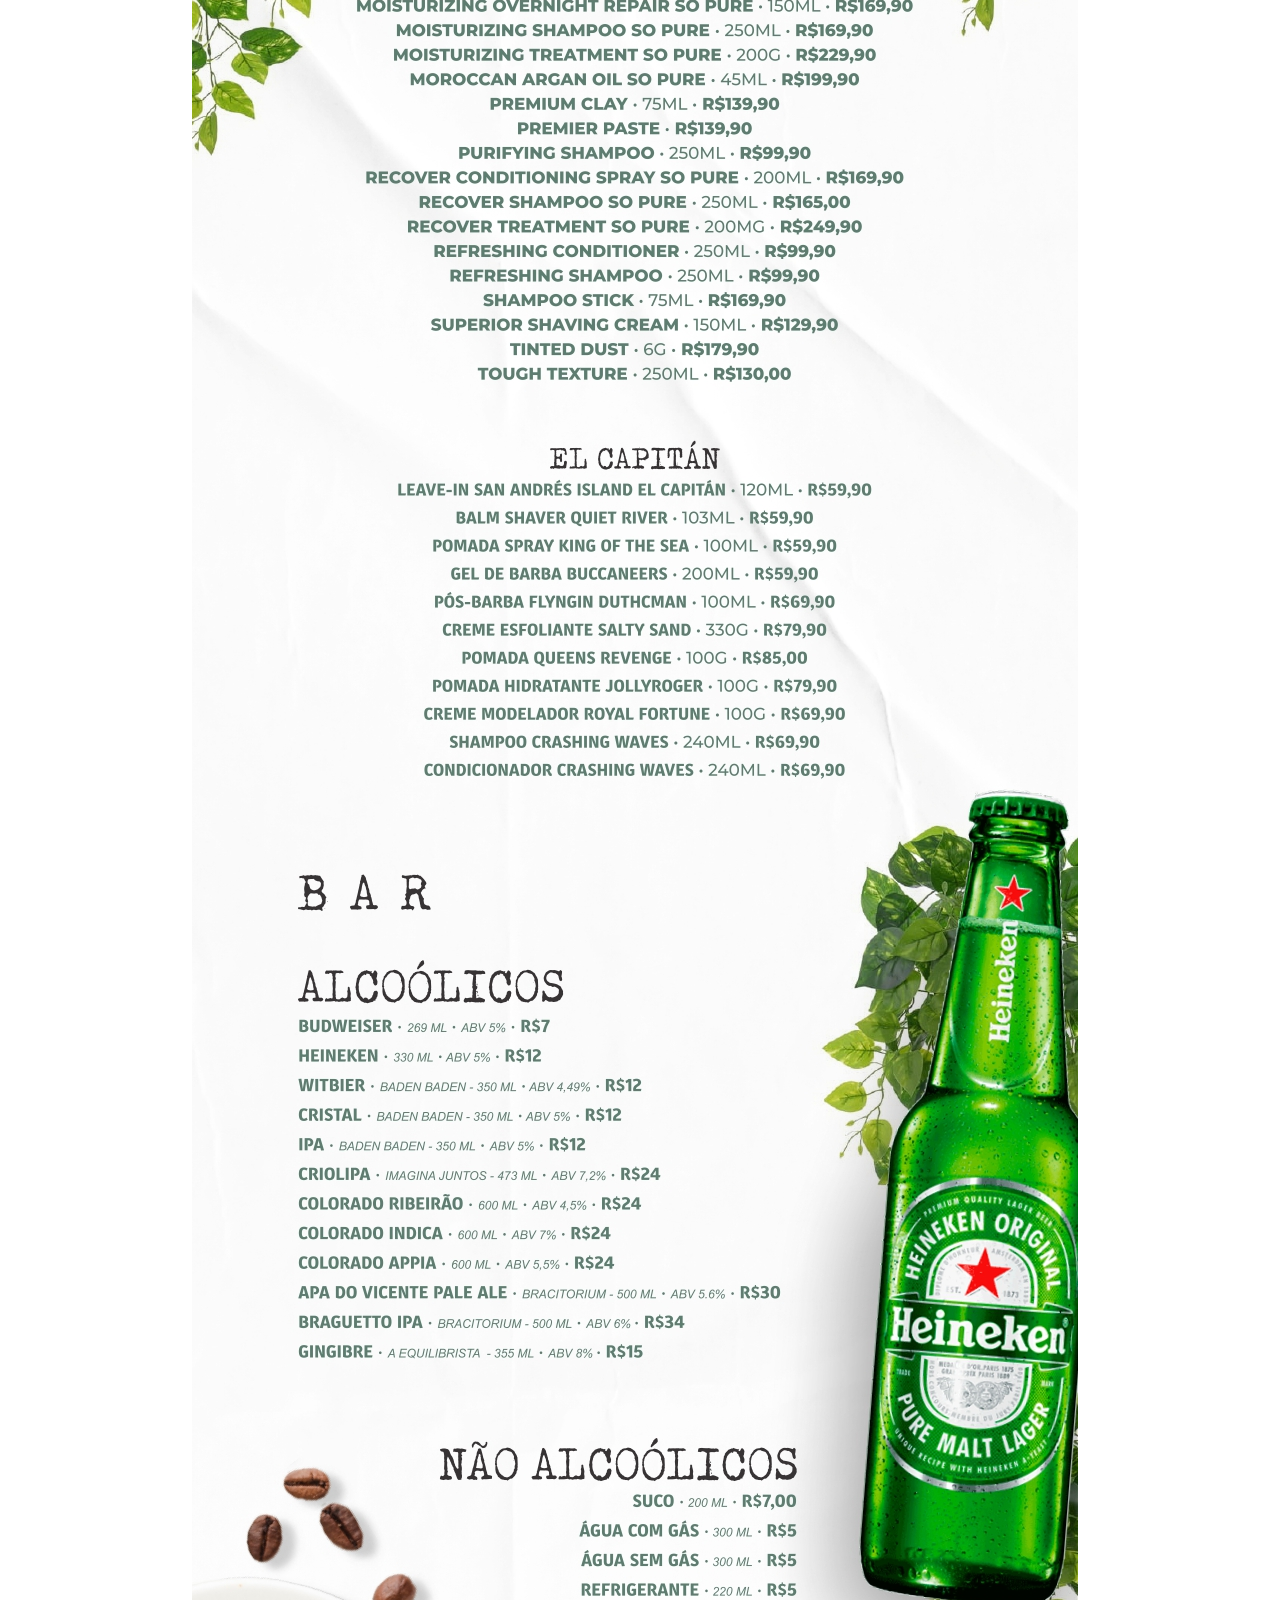
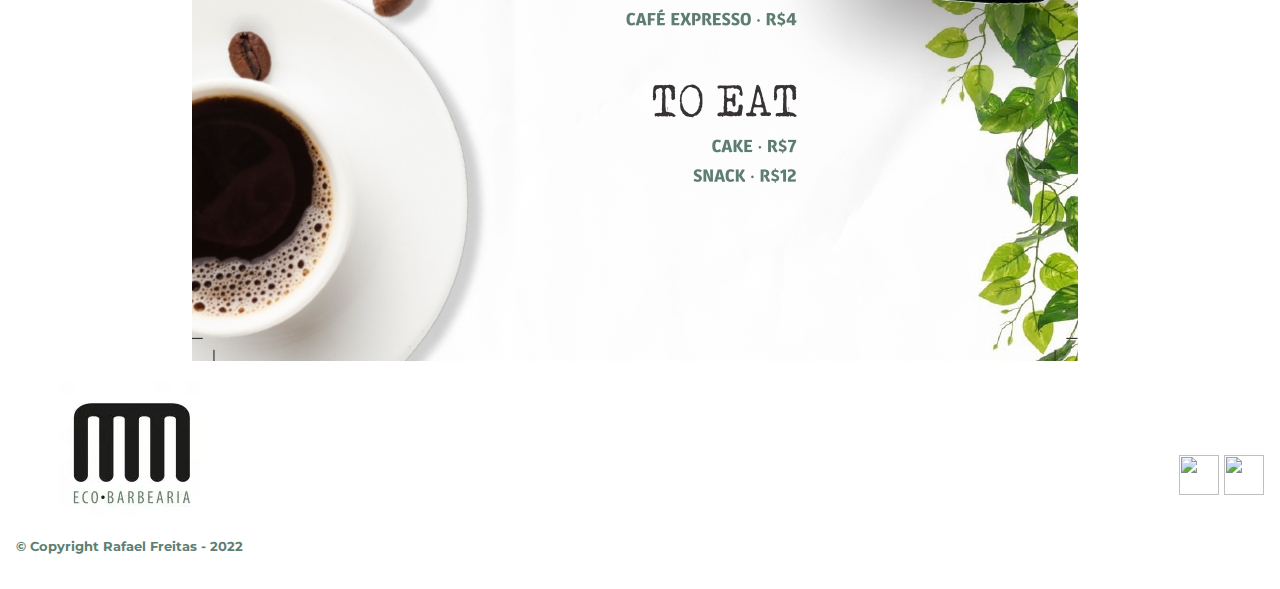
==== commit eeeafba8: "Modified footer so that the social media icons are in the opposite side of the barbershop logo." ====
--- a/produtos.html
+++ b/produtos.html
@@ -33,10 +33,8 @@
                     <p class="copyright">© Copyright Rafael Freitas - 2022
                 </div>
                 <div class="social-footer-icons">
-                  <ul class="menu simple">
-                    <li><a href="https://www.instagram.com/comunaecobarbearia/"><img src="instagram.png" class="instagram"></a></li>
-                    <li><a href="https://www.facebook.com/comunaecobarbearia"><img src="facebook.png" class="facebook"></a></li>
-                  </ul>
+                    <a href="https://www.instagram.com/comunaecobarbearia/"><img src="instagram2.png" class="instagram"></a>
+                    <a href="https://www.facebook.com/comunaecobarbearia"><img src="facebook2.png" class="facebook"></a>
                 </div>
             </footer>
         </body>
--- a/style.css
+++ b/style.css
@@ -59,6 +59,8 @@
     padding: 1rem;
     background: #ffffff;
     display: flex;
+    justify-content: space-between;
+    align-items: center;
 }
   
 .instagram {
@@ -85,18 +87,6 @@
     display: block;
     font-size: 20px;
     margin: 0 0 10px;
-}
-
-thead {
-    background: grey;
-    color: white;
-    font-weight: bold;
-    text-align: center;
-}
-
-td, th {
-    border: 1px solid black;
-    padding: 8px 15px;
 }
 
 /*css da página inicial */
@@ -190,6 +180,8 @@
 }
 
 .video {
-    width: 250px;
-    margin: 2em auto;
+    display: flex;
+    align-items: center;
+    justify-content: center;
+    margin-top: 80px;
 }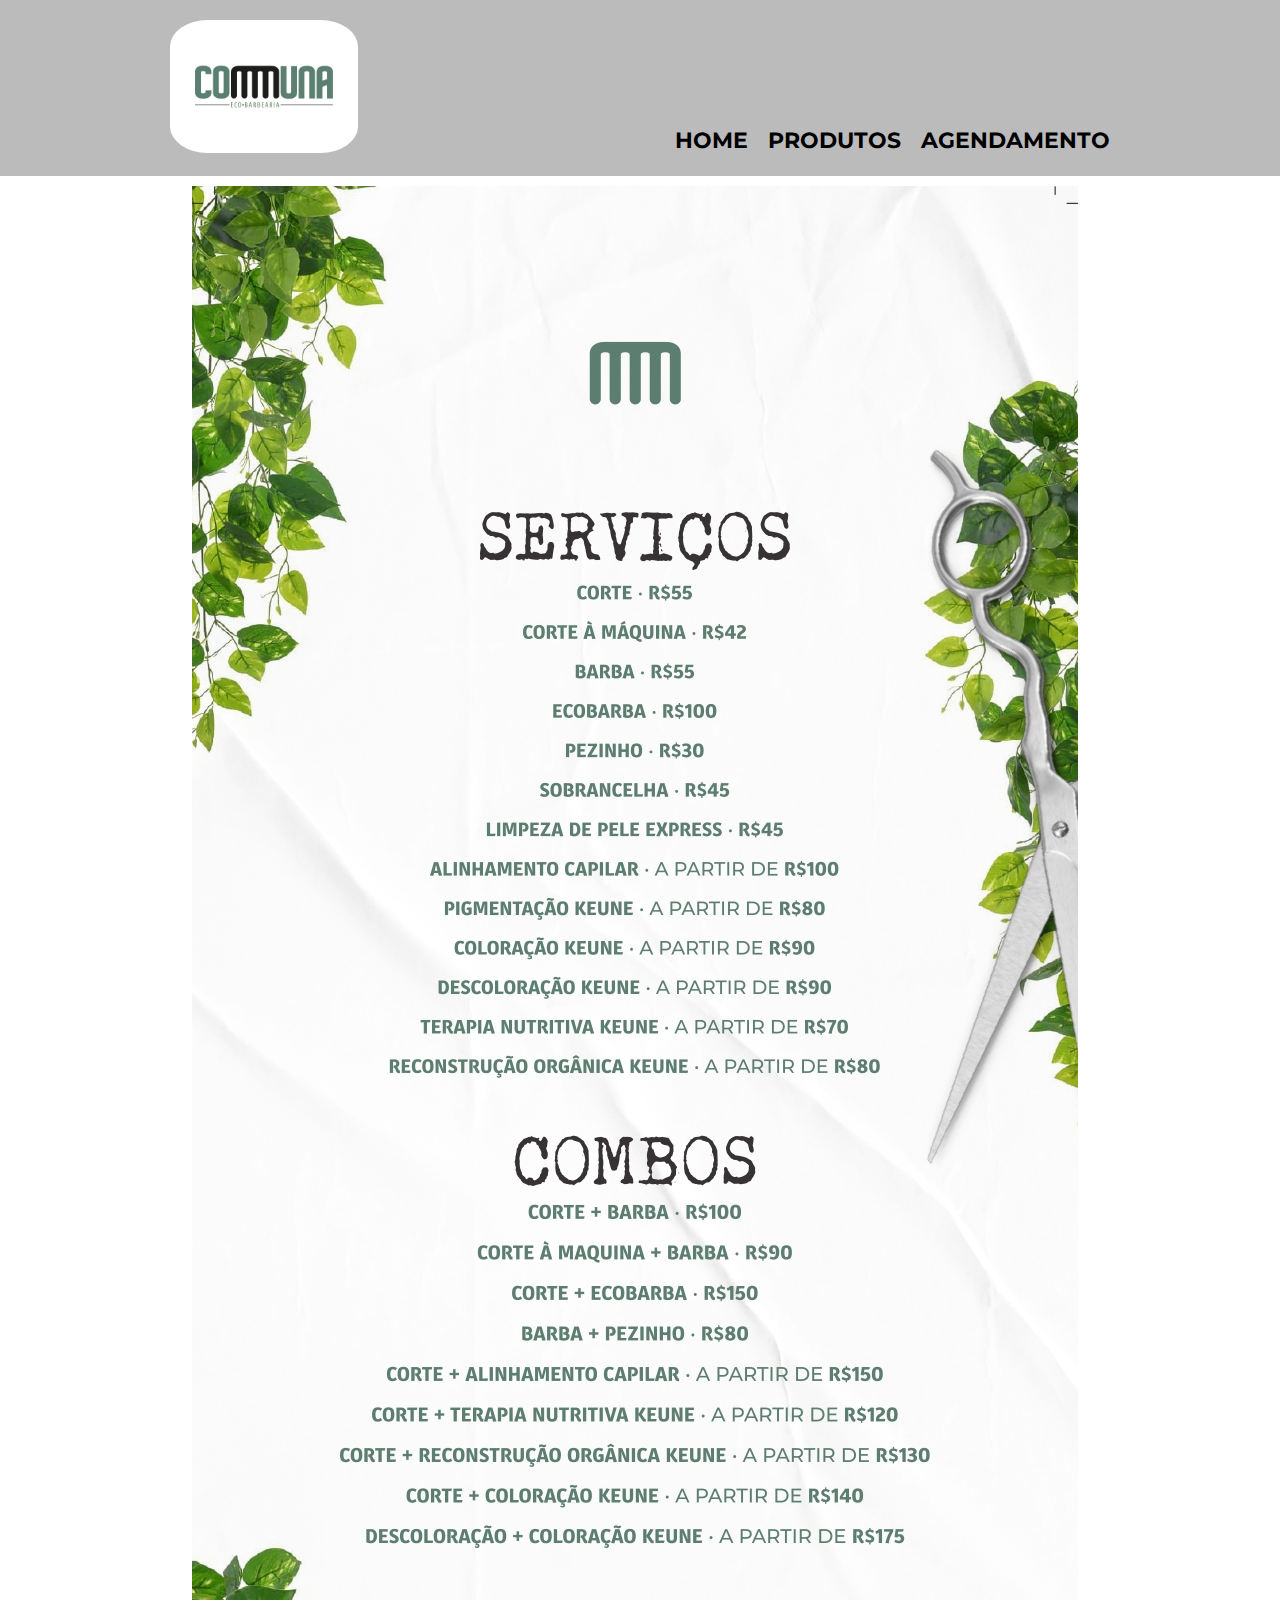
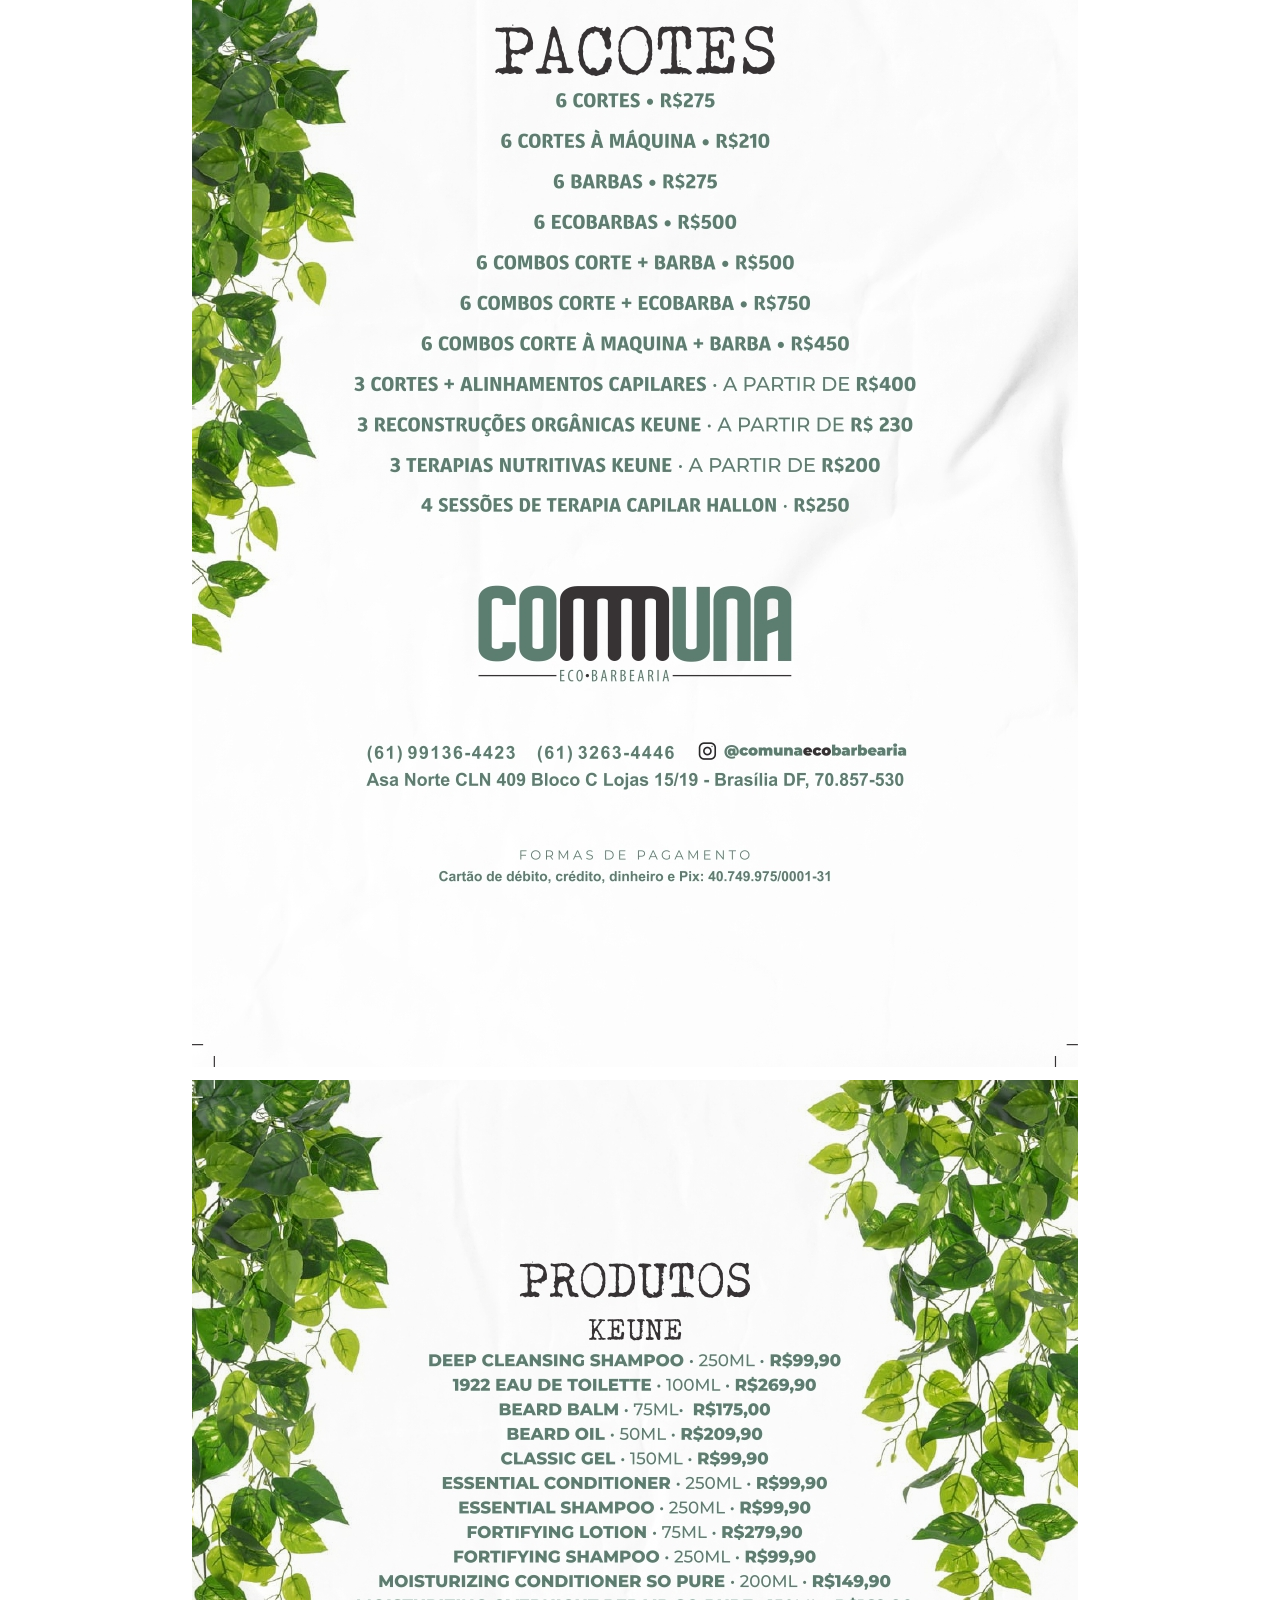
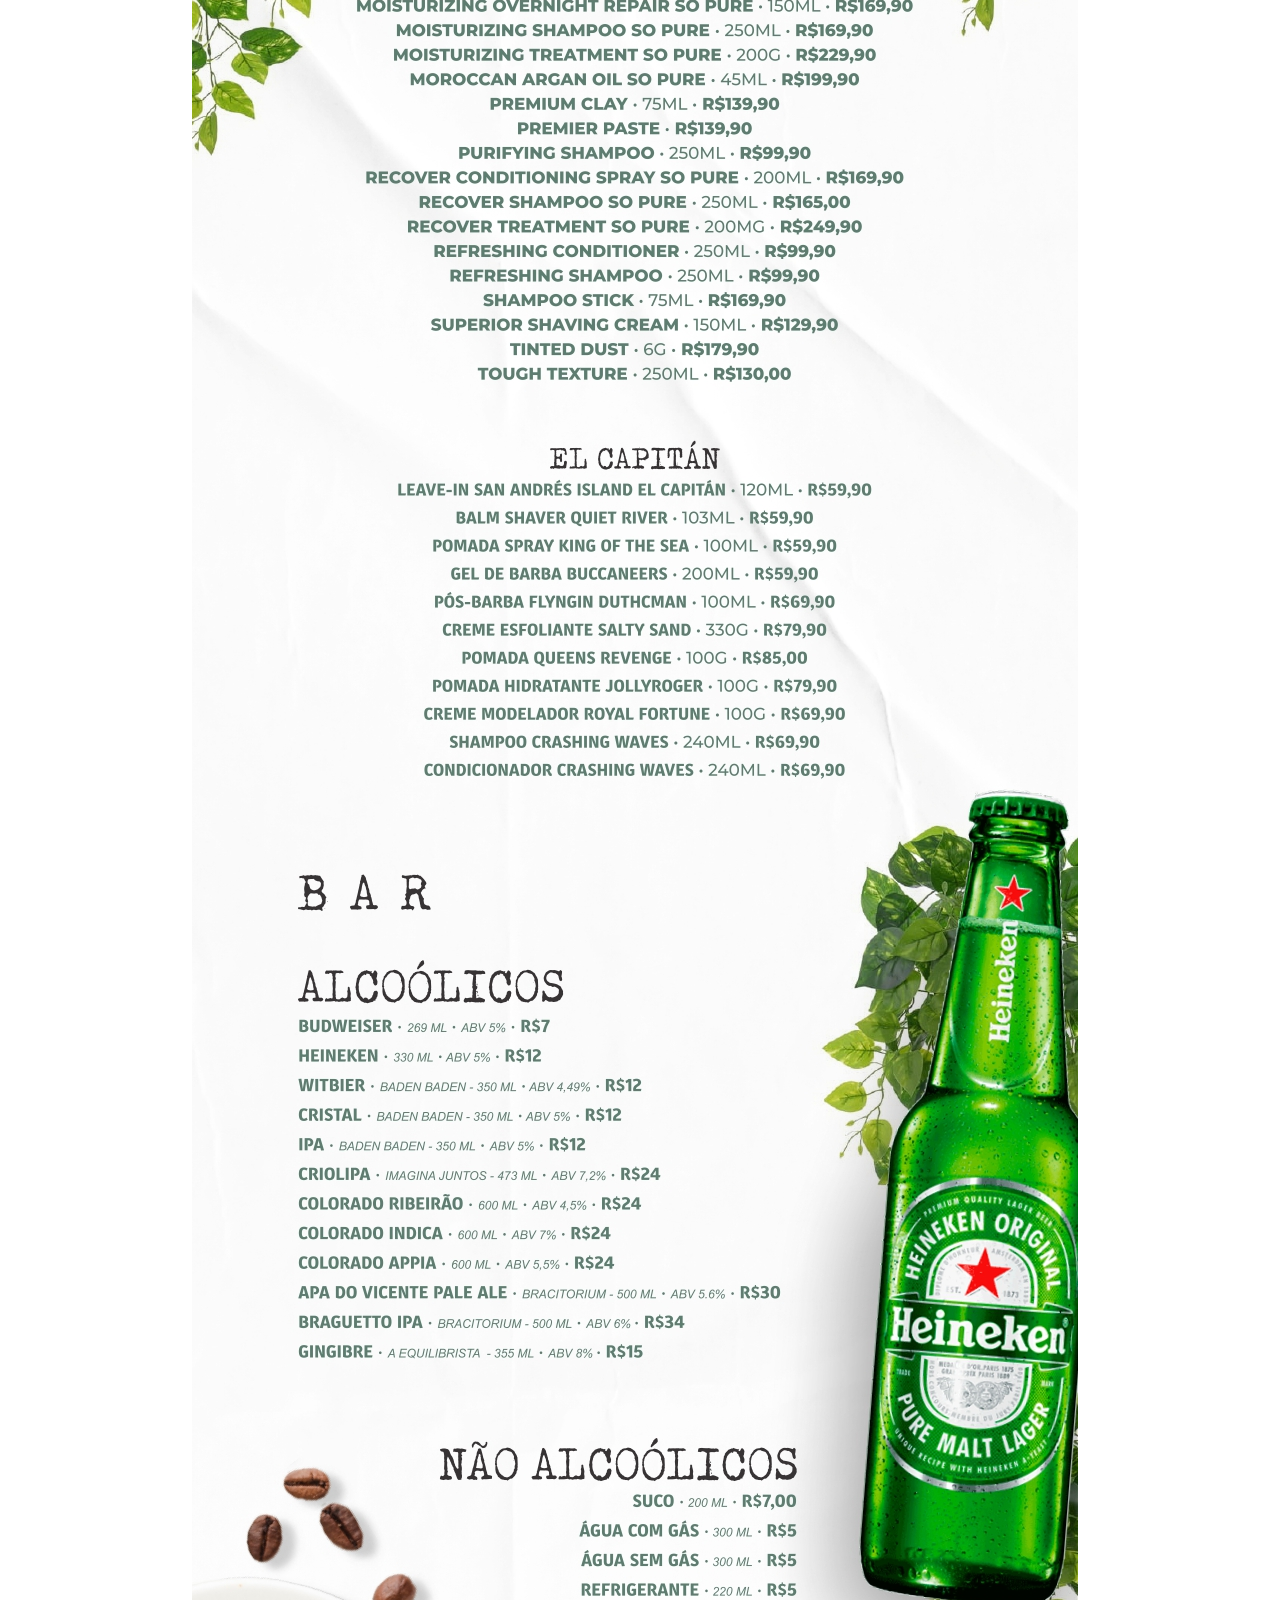
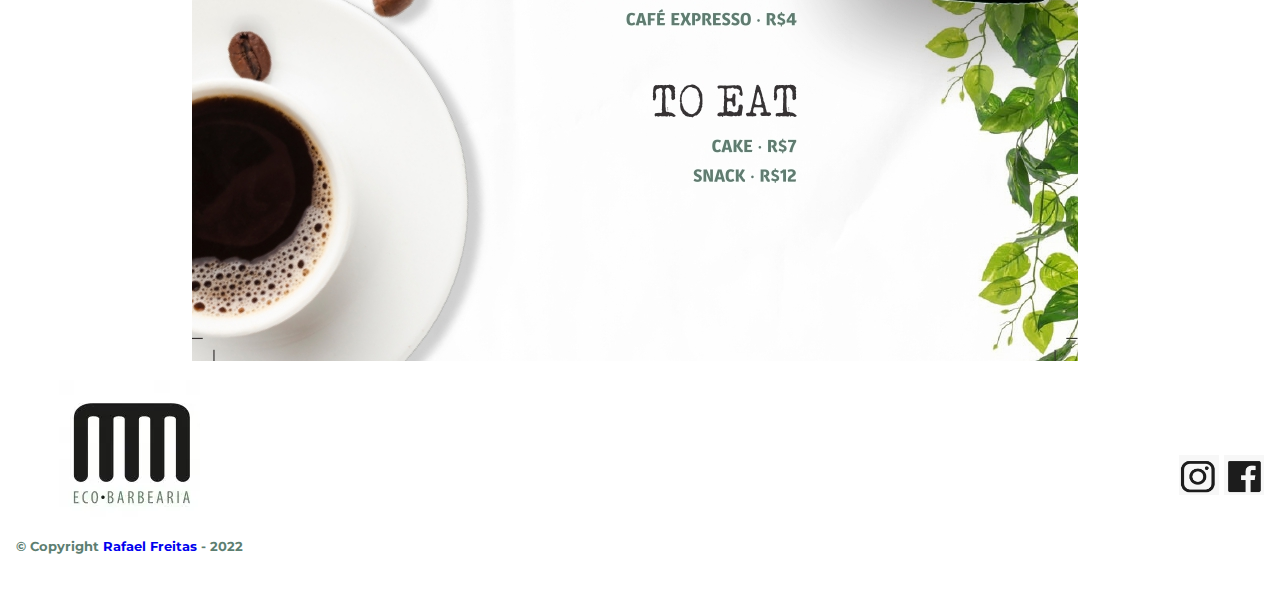
==== commit 4c29e583: "Added link to my git hub profile in footer" ====
--- a/produtos.html
+++ b/produtos.html
@@ -30,7 +30,7 @@
             <footer class="social-footer">
                 <div class="social-footer-left">
                     <img src="logo-2.png">
-                    <p class="copyright">© Copyright Rafael Freitas - 2022
+                    <p class="copyright">© Copyright <a href="https://github.com/Rafaelfrb" class="git">Rafael Freitas</a> - 2022
                 </div>
                 <div class="social-footer-icons">
                     <a href="https://www.instagram.com/comunaecobarbearia/"><img src="instagram2.png" class="instagram"></a>
--- a/style.css
+++ b/style.css
@@ -53,6 +53,10 @@
     text-align: center;
     padding: 40px 0;
     background: #ffffff;
+}
+
+.git {
+    text-decoration: none;
 }
 
 .social-footer {
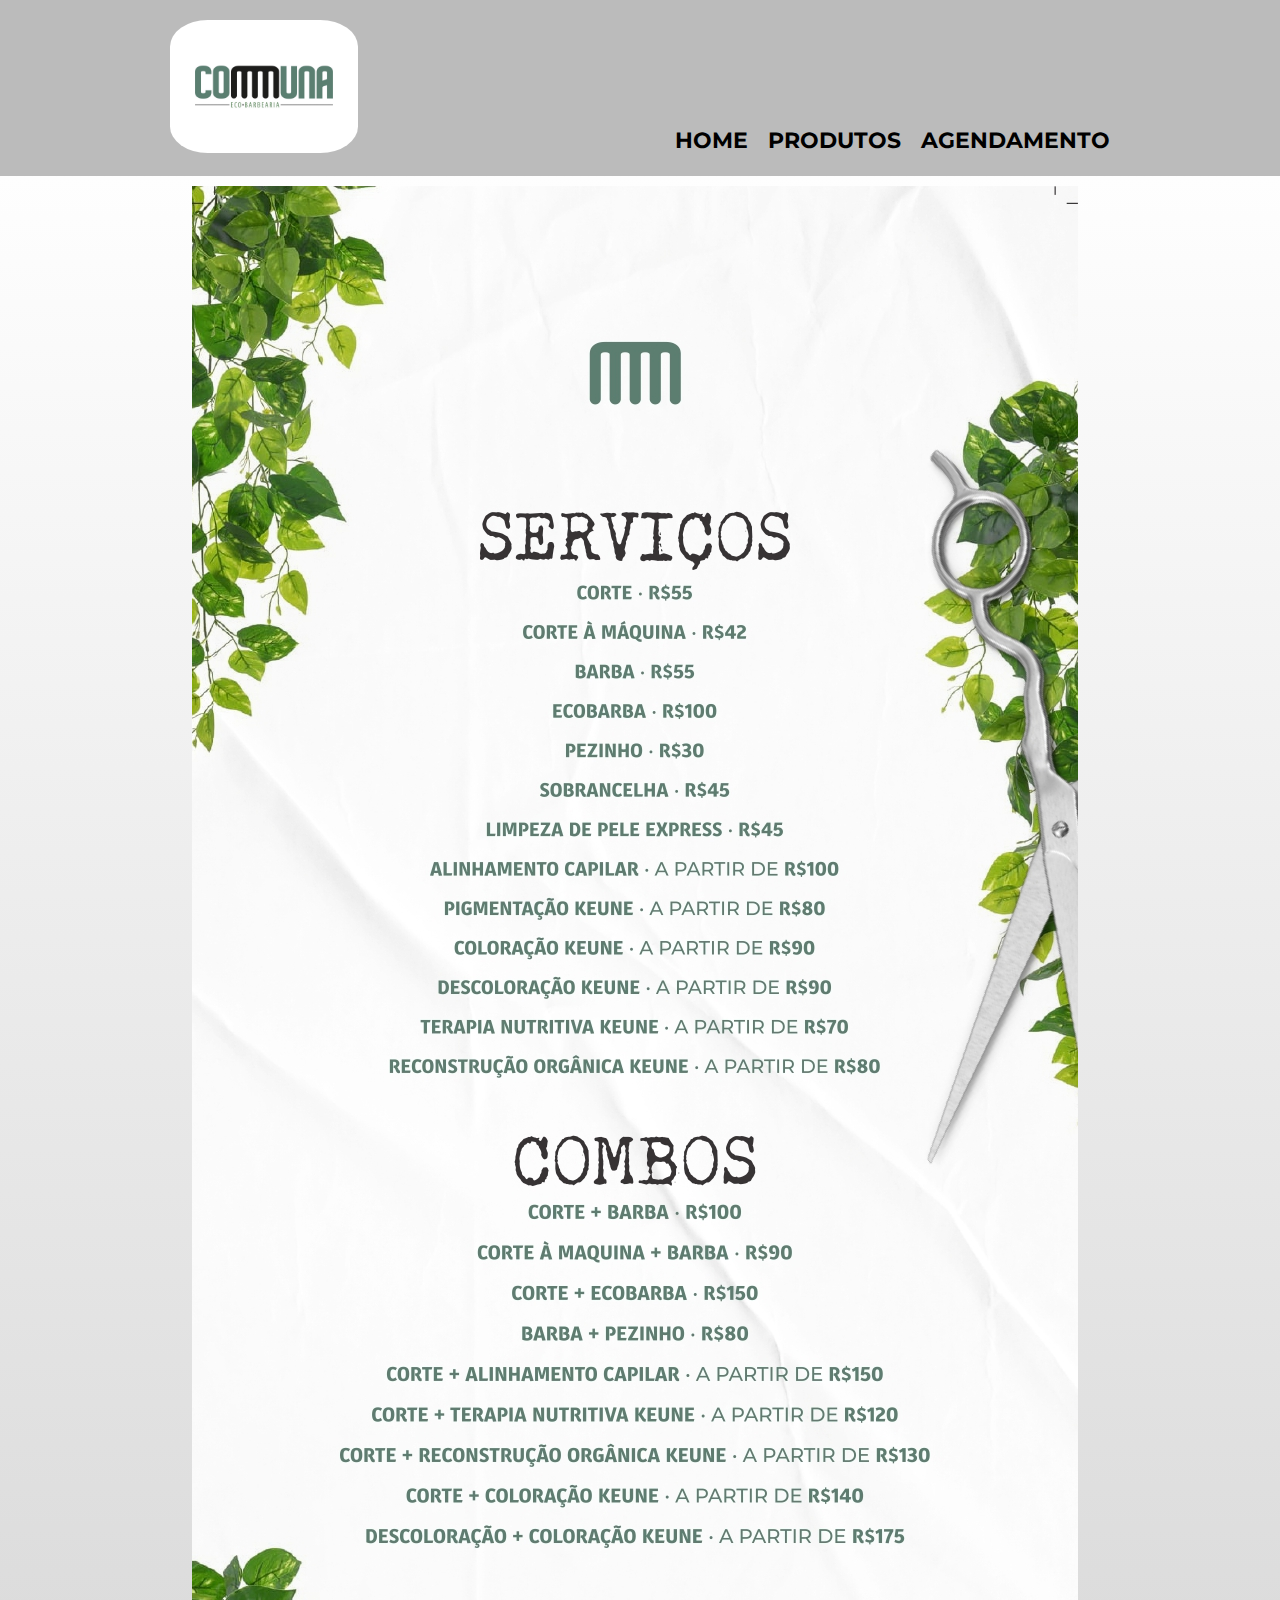
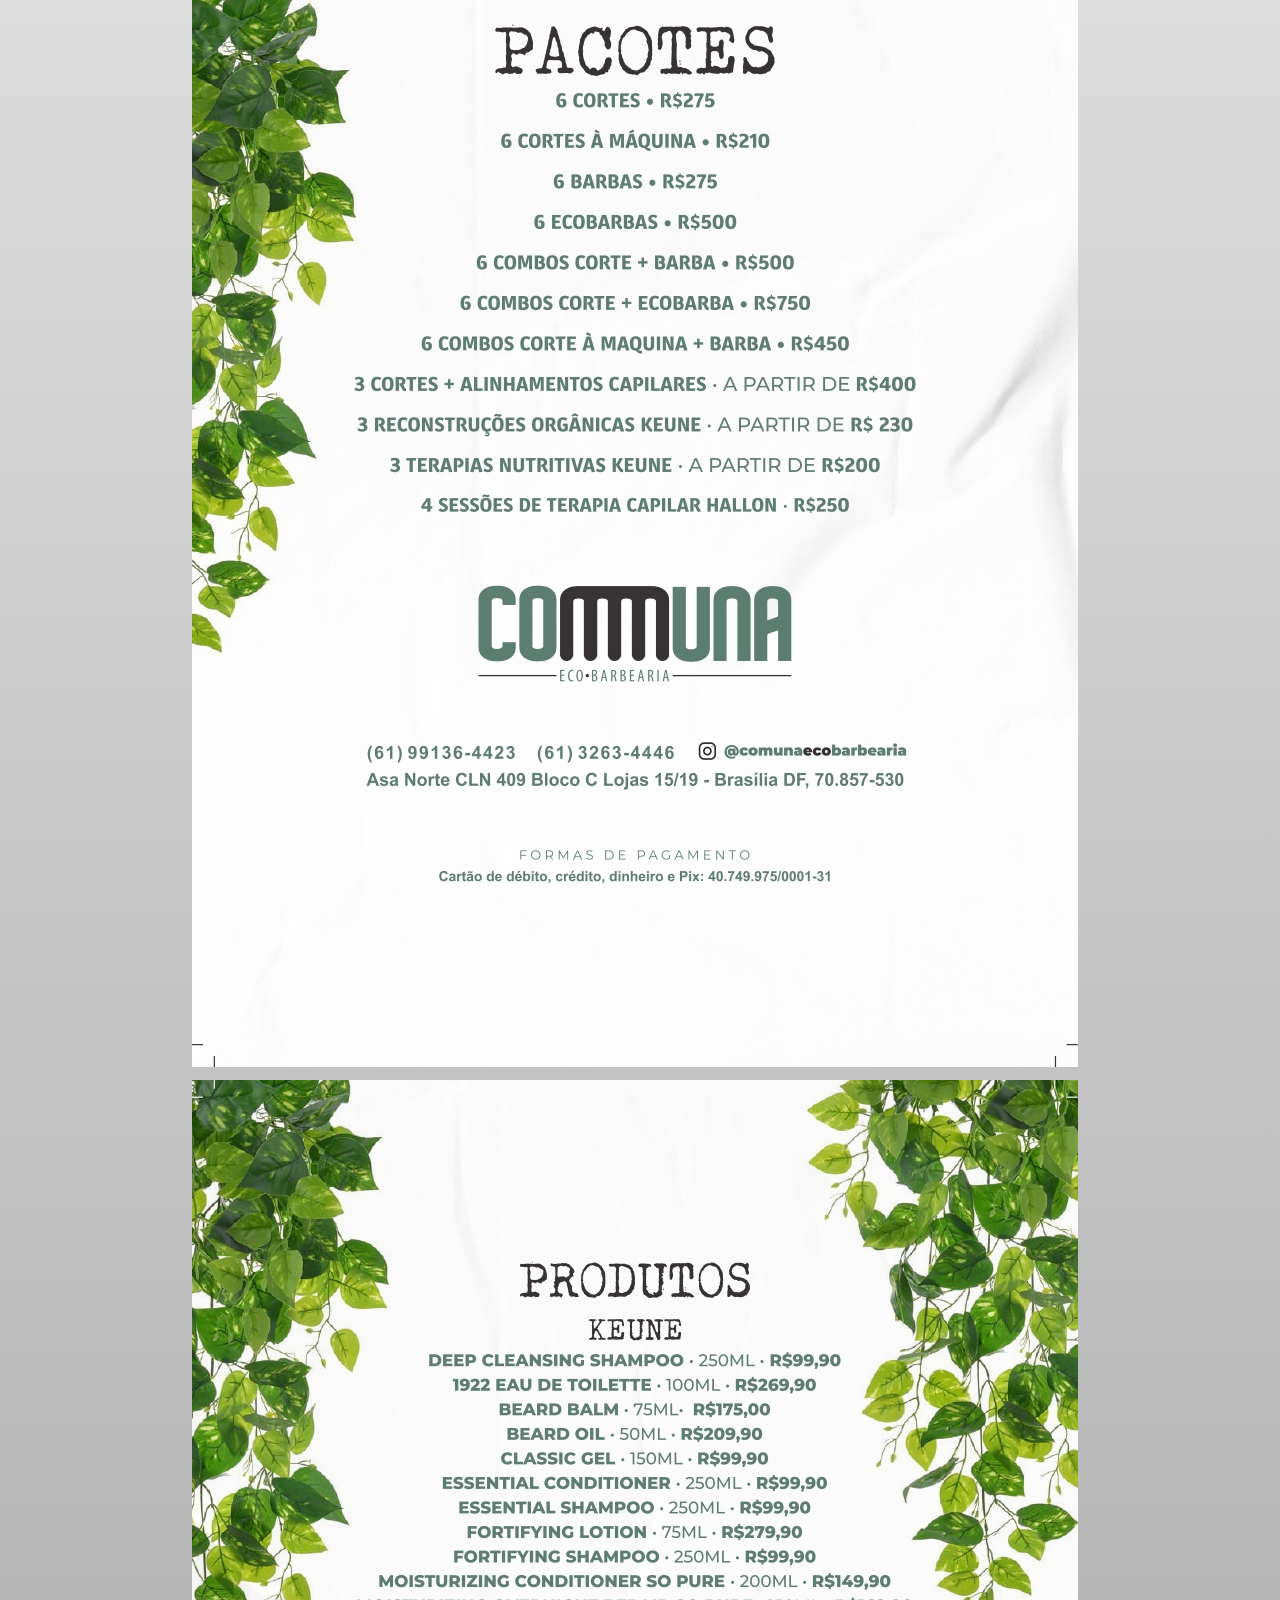
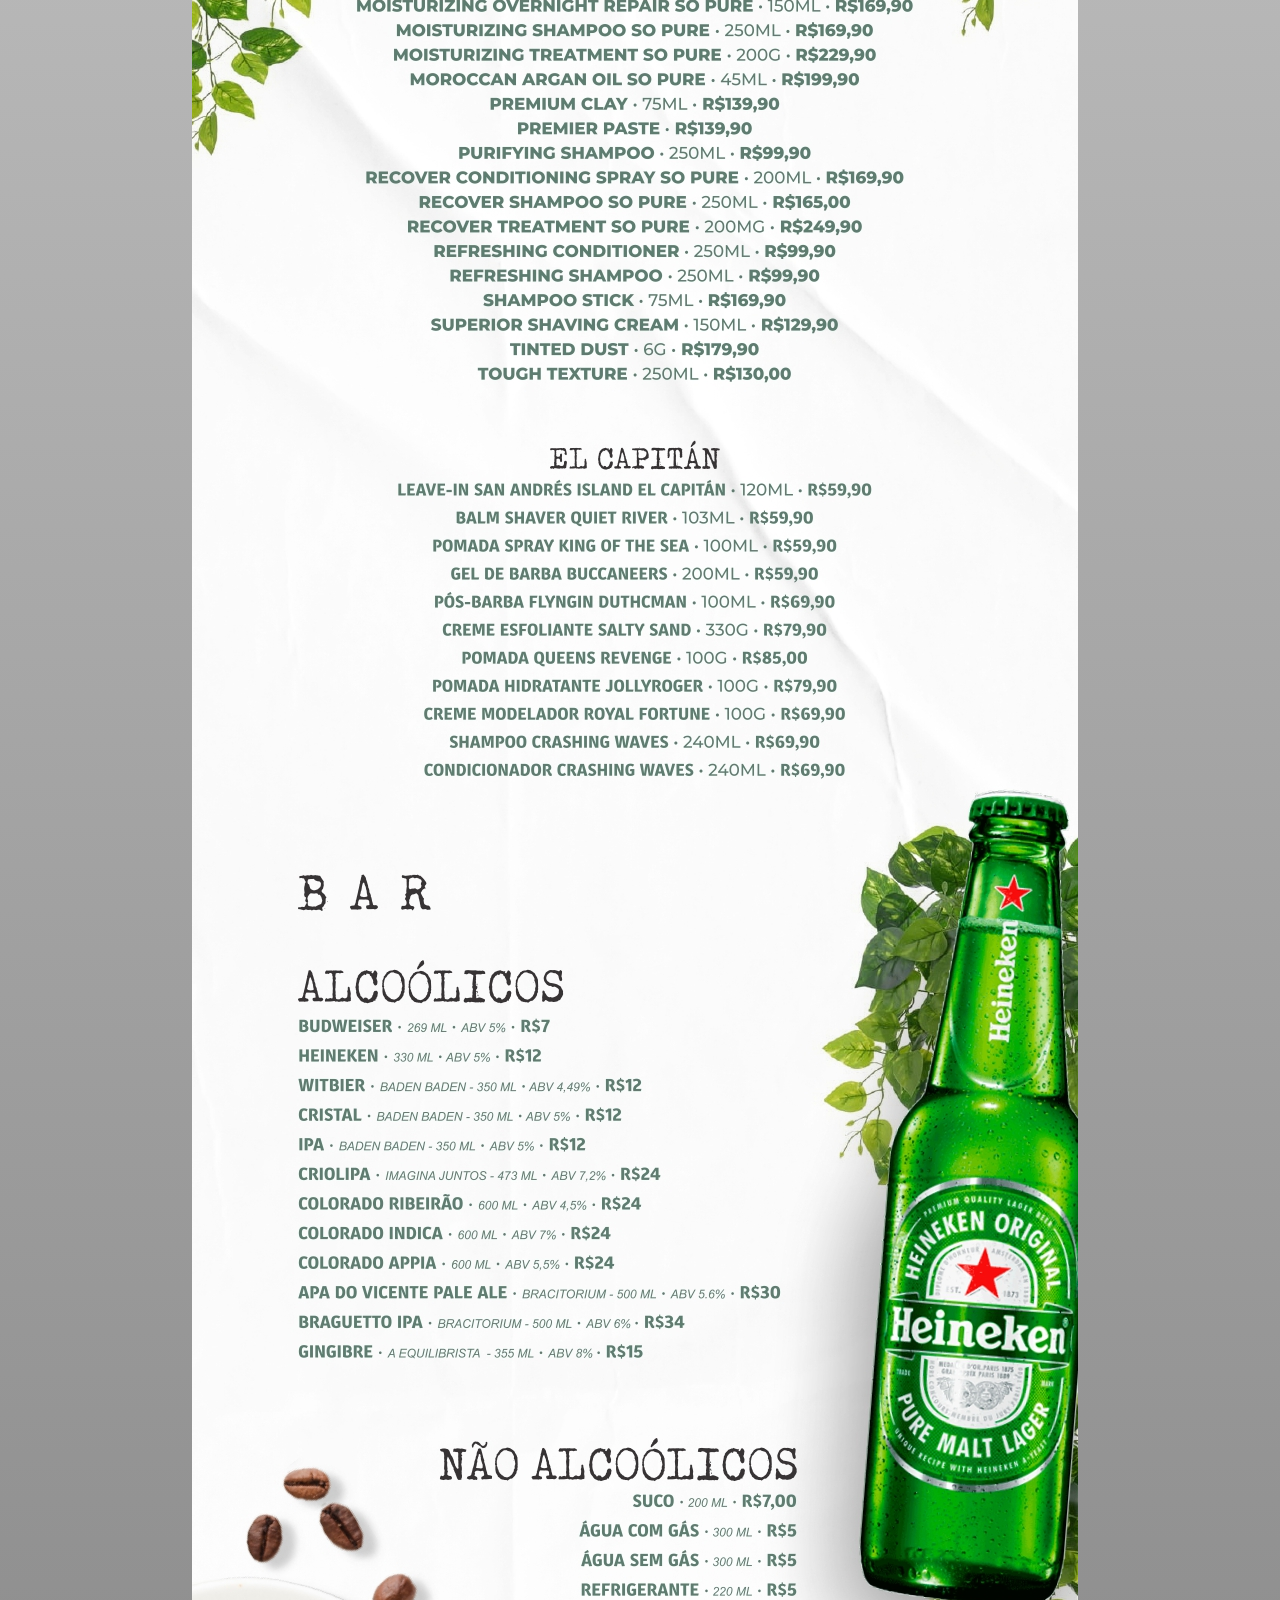
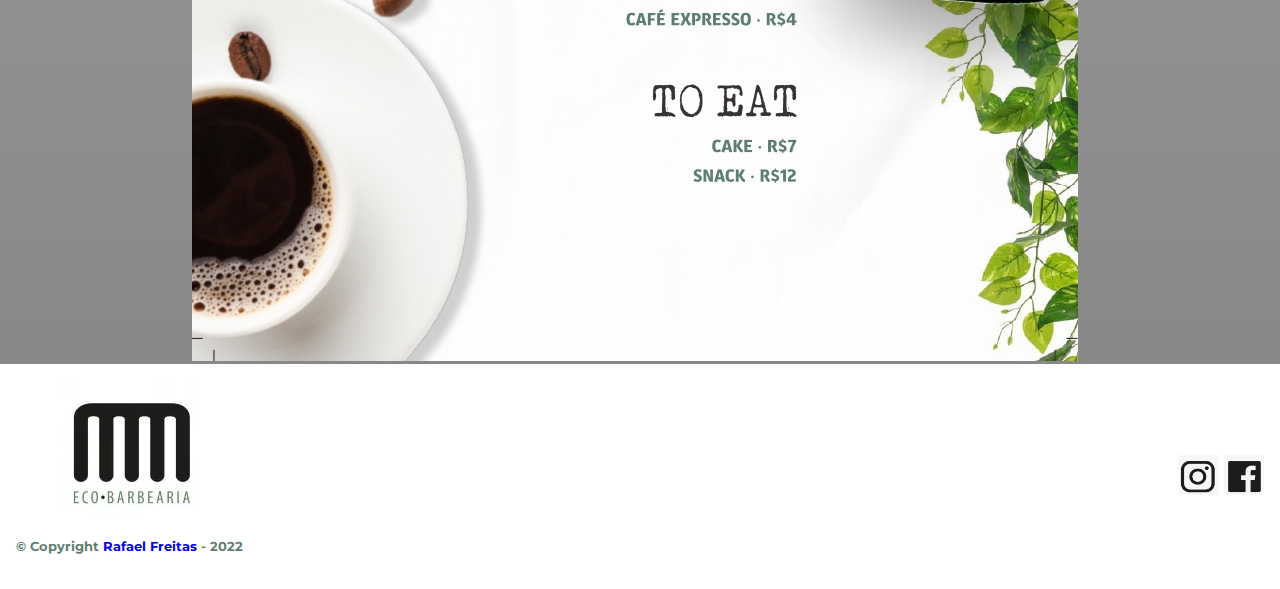
==== commit a8eb45de: "Changed background in produtos.html" ====
--- a/produtos.html
+++ b/produtos.html
@@ -23,7 +23,7 @@
                     </nav>
                 </div>
             </header>
-            <main>
+            <main class="fading">
                 <img src="CARDAPIO-COMUNA1.jpg" class="productlist">
                 <img src="CARDAPIO-COMUNA2.jpg" class="productlist">
             </main>
--- a/style.css
+++ b/style.css
@@ -183,6 +183,10 @@
     text-align: center;
 }
 
+.fading{
+    background: linear-gradient(#FEFEFE, #888888);
+}
+
 .video {
     display: flex;
     align-items: center;
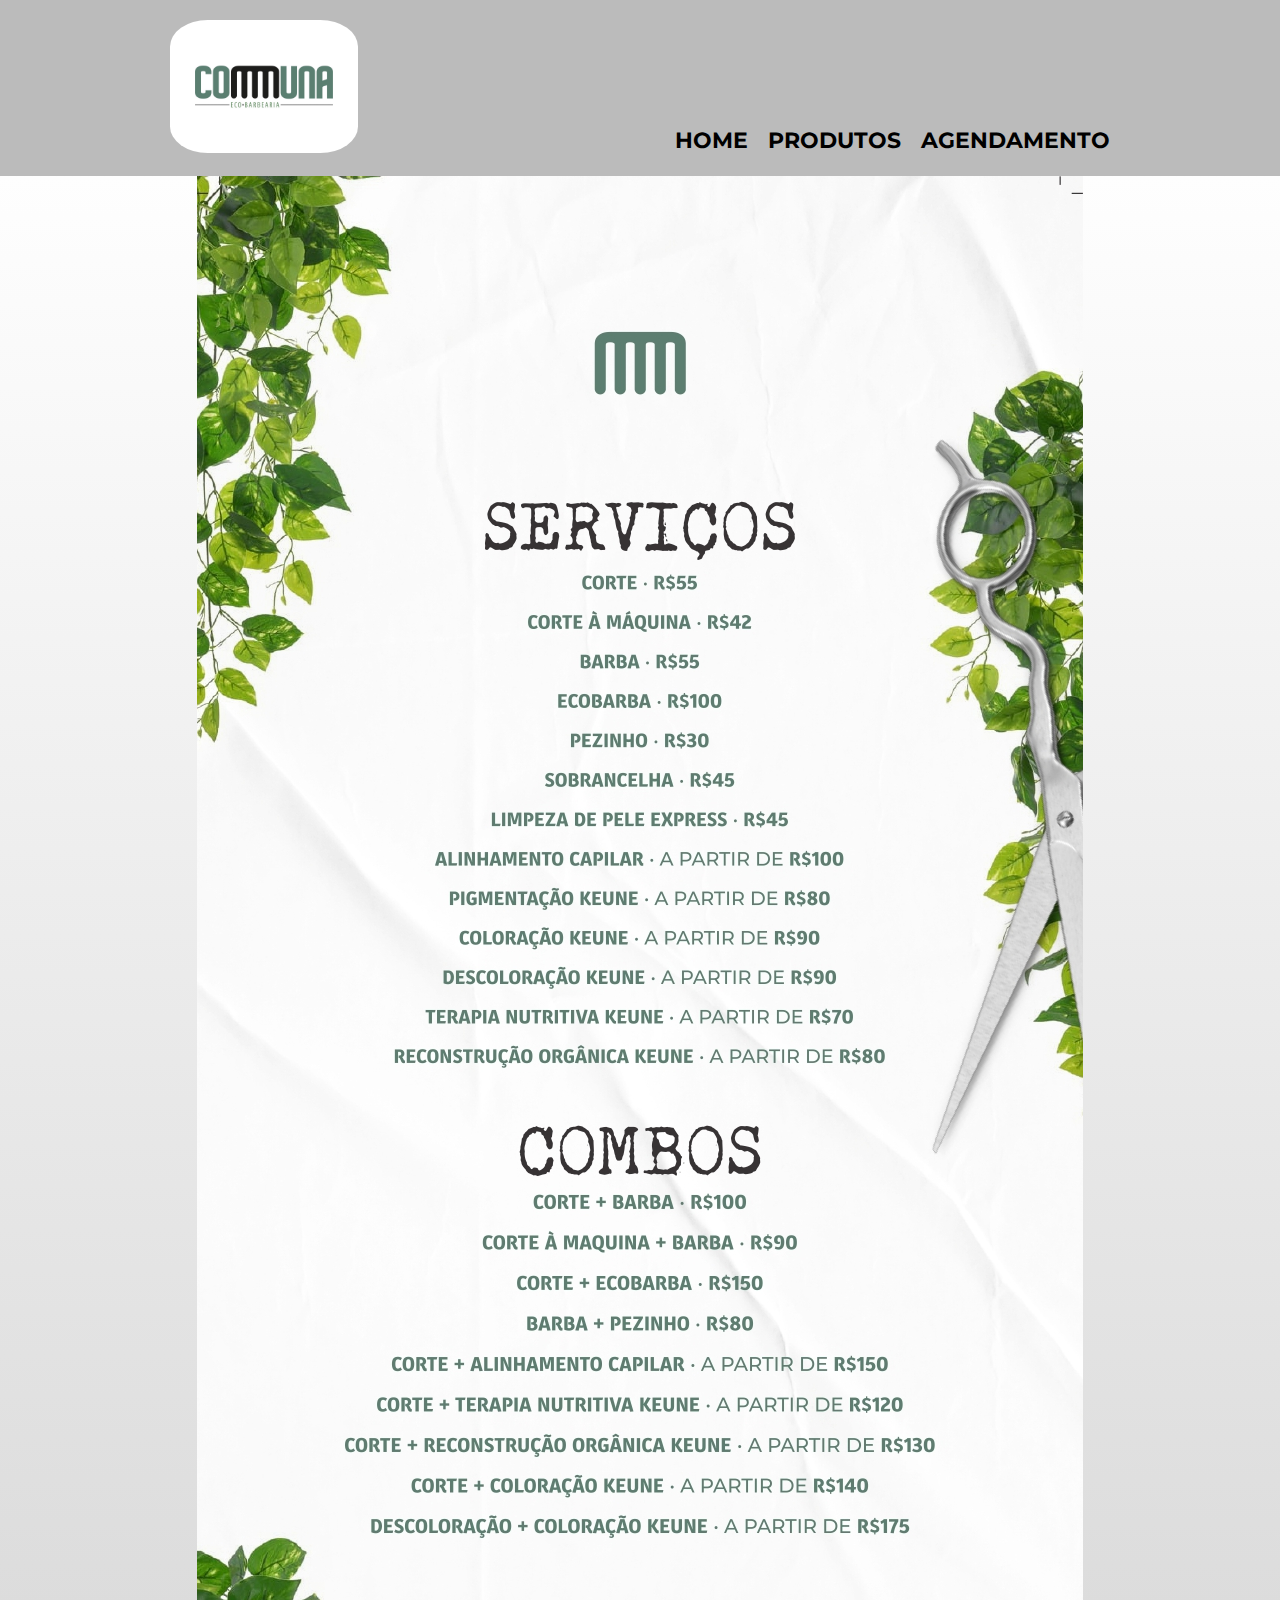
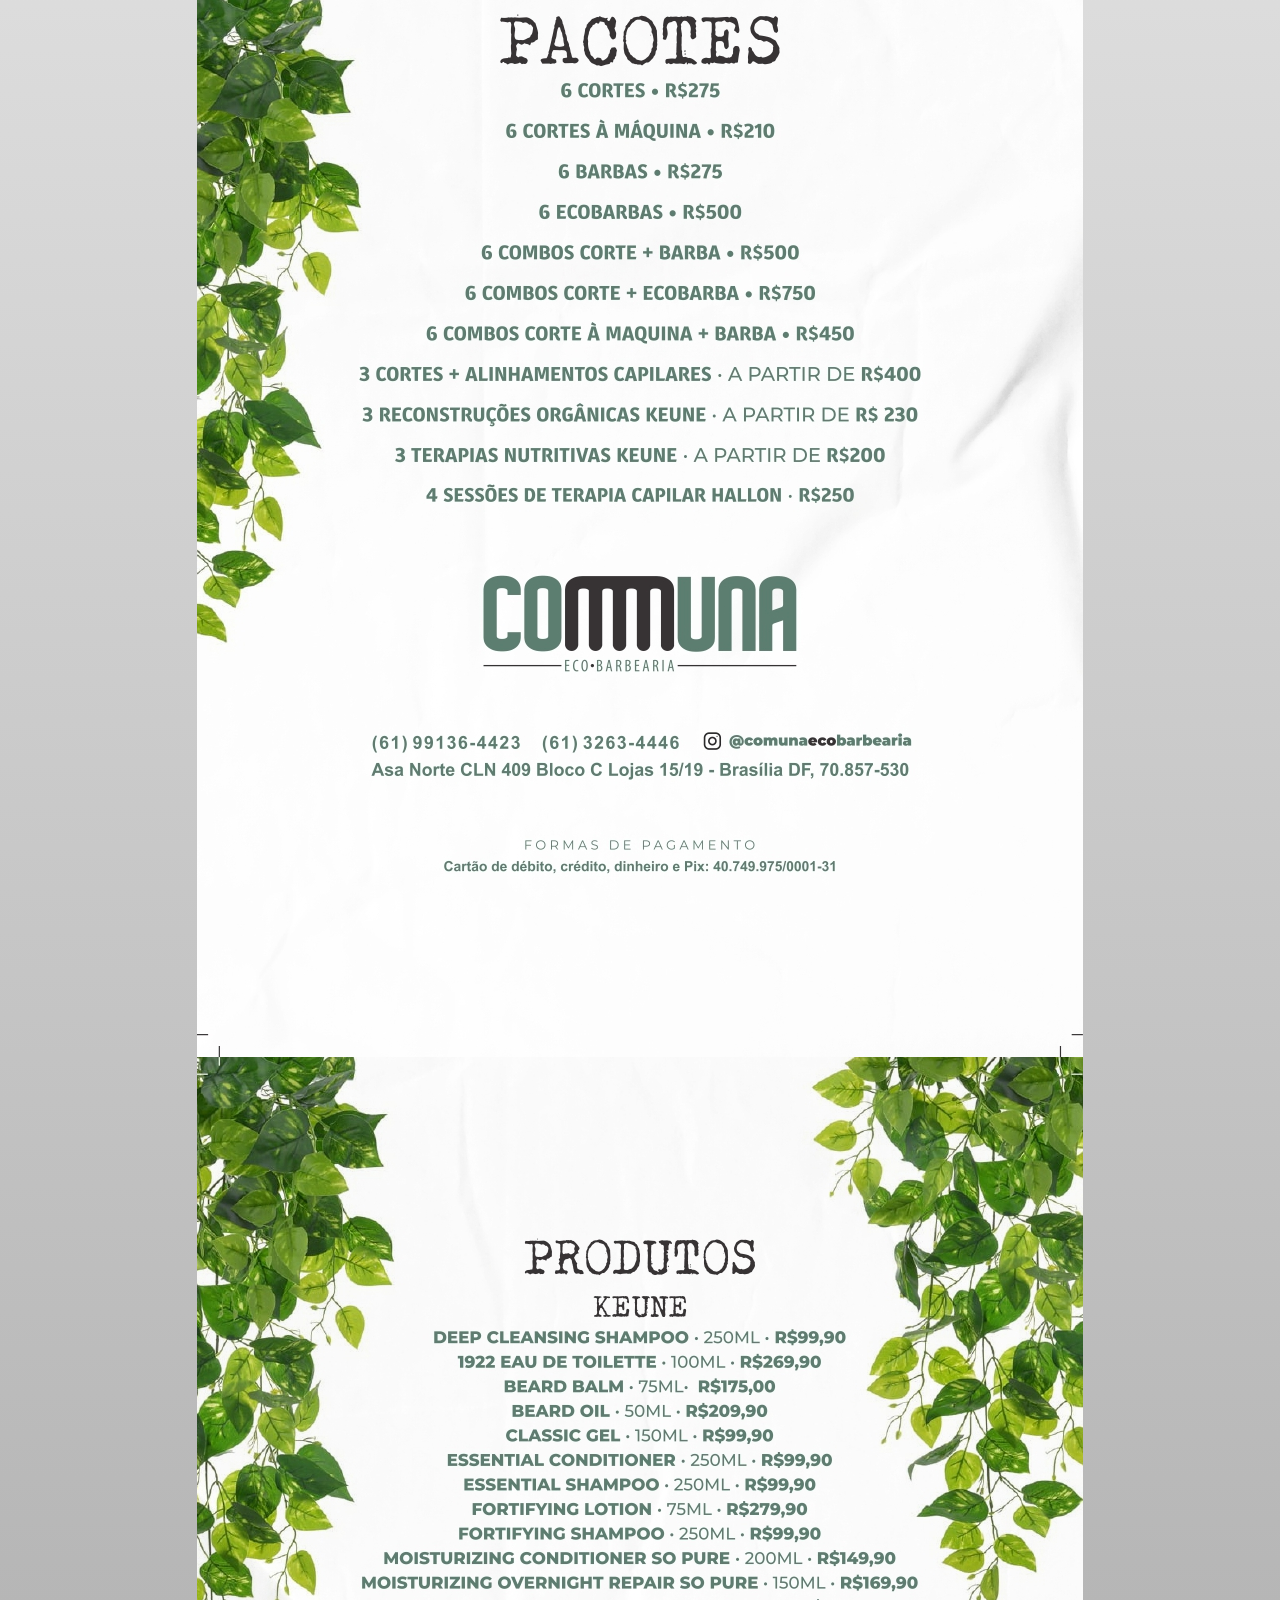
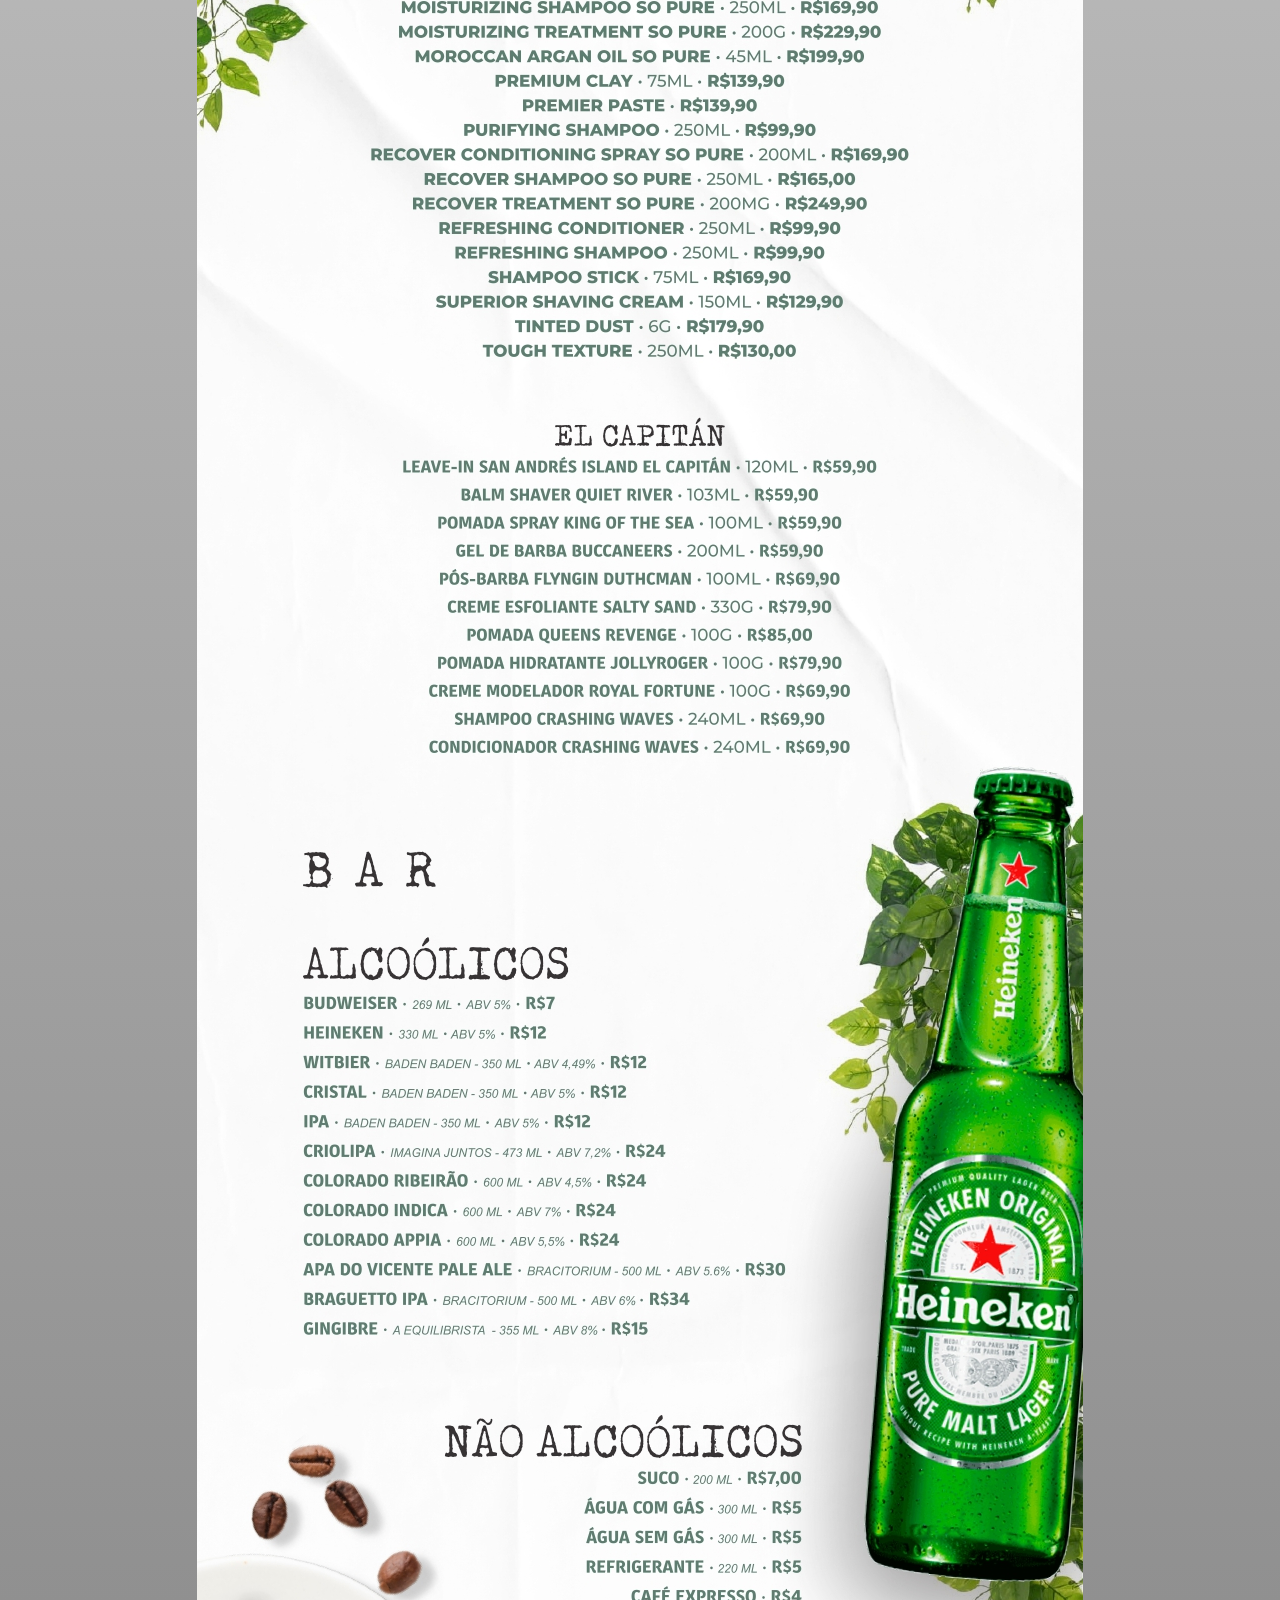
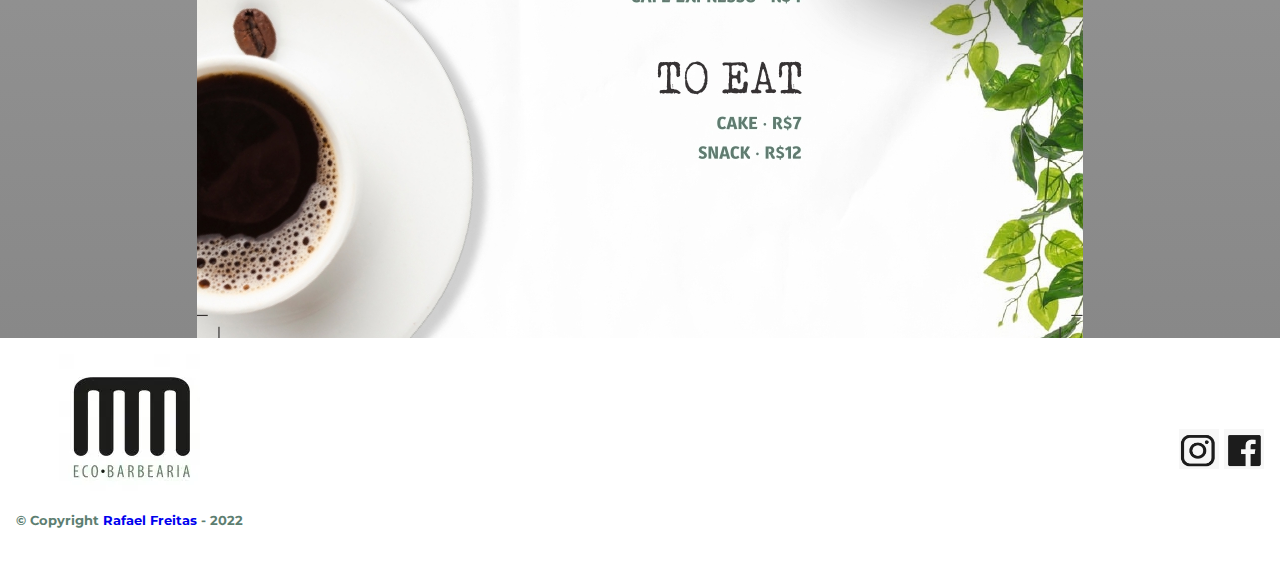
==== commit 691be162: "Corrected positioning of the product list in produtos.html using flexbox because it was not displayi" ====
--- a/produtos.html
+++ b/produtos.html
@@ -24,8 +24,8 @@
                 </div>
             </header>
             <main class="fading">
-                <img src="CARDAPIO-COMUNA1.jpg" class="productlist">
-                <img src="CARDAPIO-COMUNA2.jpg" class="productlist">
+                <img src="CARDAPIO-COMUNA1.jpg">
+                <img src="CARDAPIO-COMUNA2.jpg">
             </main>
             <footer class="social-footer">
                 <div class="social-footer-left">
--- a/style.css
+++ b/style.css
@@ -39,61 +39,9 @@
 }
 
 nav a:hover{
-    color: #C78C19;
+    color: #3b6a58;
     text-decoration: underline;
 }
-
-.productlist {
-    margin-left: 15%;
-    margin-right: 15%;
-    margin-top: 10px;
-}
-
-footer {
-    text-align: center;
-    padding: 40px 0;
-    background: #ffffff;
-}
-
-.git {
-    text-decoration: none;
-}
-
-.social-footer {
-    padding: 1rem;
-    background: #ffffff;
-    display: flex;
-    justify-content: space-between;
-    align-items: center;
-}
-  
-.instagram {
-    height: 40px;
-    width: 40px;
-}
-
-.facebook {
-    height: 40px;
-    width: 40px;
-}
-
-.copyright {
-    color: #5d7e71;
-    font-size: 13px;
-    margin: 20px 0;
-}
-
-form {
-    margin: 40px 0;
-}
-
-form label, form legend {
-    display: block;
-    font-size: 20px;
-    margin: 0 0 10px;
-}
-
-/*css da página inicial */
 
 .banner {
     width: 100%;
@@ -185,6 +133,10 @@
 
 .fading{
     background: linear-gradient(#FEFEFE, #888888);
+    display: flex;
+    align-content: center;
+    align-items: center;
+    flex-direction: column;
 }
 
 .video {
@@ -192,4 +144,44 @@
     align-items: center;
     justify-content: center;
     margin-top: 80px;
+}
+
+.productlist {
+    margin-left: 15%;
+    margin-right: 15%;
+    margin-top: 10px;
+}
+
+footer {
+    text-align: center;
+    padding: 40px 0;
+    background: #ffffff;
+}
+
+.git {
+    text-decoration: none;
+}
+
+.social-footer {
+    padding: 1rem;
+    background: #ffffff;
+    display: flex;
+    justify-content: space-between;
+    align-items: center;
+}
+
+.instagram {
+    height: 40px;
+    width: 40px;
+}
+
+.facebook {
+    height: 40px;
+    width: 40px;
+}
+
+.copyright {
+    color: #5d7e71;
+    font-size: 13px;
+    margin: 20px 0;
 }